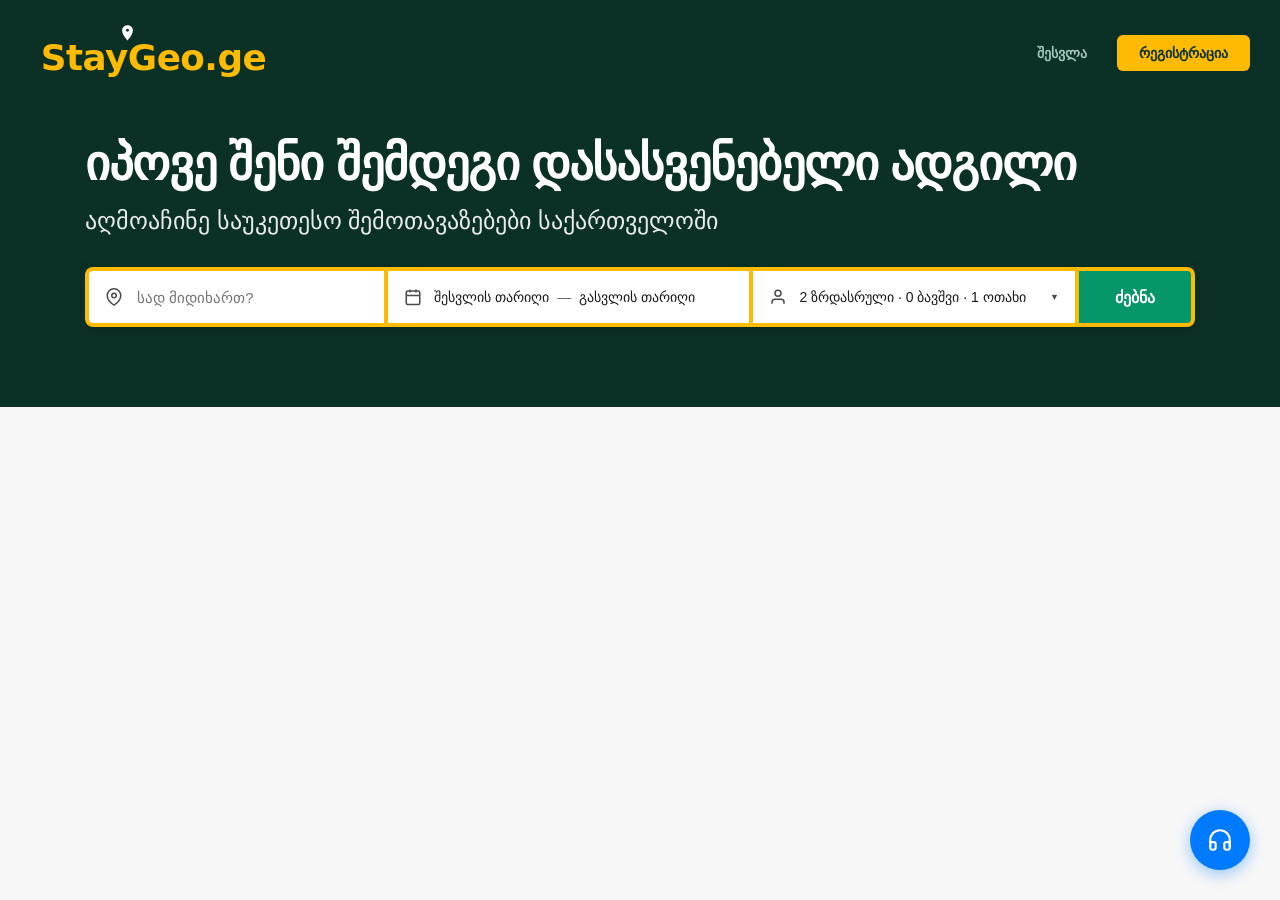
==== index.html @ 87f282e1 "fix: completely resolved routing and inex.html typo across all files" ====
<!DOCTYPE html>
<html lang="ka">
<head>
    <meta charset="UTF-8">
    <meta name="viewport" content="width=device-width, initial-scale=1.0">
    <title>StayGeo.ge - იპოვე შენი შემდეგი დასასვენებელი ადგილი</title>
    <link rel="stylesheet" href="css/style.css">
</head>
<body>

    <div class="sg-hero-section">
        
        <header class="sg-header-nav">
            <a href="index.html" class="logo-link">
                <svg xmlns="http://www.w3.org/2000/svg" viewBox="0 0 240 60" width="260" height="65">
                    <defs>
                        <mask id="pin-hole-mask">
                            <rect x="-30" y="-80" width="60" height="90" fill="white" />
                            <circle cx="0" cy="-50" r="7" fill="black" />
                        </mask>
                    </defs>

                    <text x="10" y="46" fill="#febb02" font-family="system-ui, -apple-system, BlinkMacSystemFont, 'Montserrat', sans-serif" font-weight="900" font-size="33" letter-spacing="-0.5">StayGeo.ge</text>

                    <g transform="translate(90, 19) scale(0.19)" fill="#ffffff" mask="url(#pin-hole-mask)">
                        <path d="M0 0 C-16 -19 -26 -34 -26 -50 A 26 24 0 1 1 26 -50 C 26 -34 16 -19 0 0 Z"/>
                    </g>
                </svg>
            </a>
            
            <div class="sg-nav-actions"> 
                <div class="language-switcher"></div>
                
                <div class="nav-links">
                    <div id="guestLinks" style="display: contents;">
                        <a href="login.html" style="text-decoration: none;">
                            <button class="login-btn">შესვლა</button>
                        </a>

                        <a href="register.html" style="text-decoration: none;">
                            <button class="register-btn">რეგისტრაცია</button>
                        </a>
                    </div>

                    <div id="userProfile" style="display: none; position: relative; cursor: pointer;">
                        <div onclick="toggleDropdown(event)">
                            <svg width="40" height="40" viewBox="0 0 24 24" style="border: 2px solid #00c853; border-radius: 50%; background-color: #ffffff; display: block;">
                                <path fill="#808080" d="M12 12c2.21 0 4-1.79 4-4s-1.79-4-4-4-4 1.79-4 4 1.79 4 4 4zm0 2c-2.67 0-8 1.34-8 4v2h16v-2c0-2.66-5.33-4-8-4z"/>
                            </svg>
                        </div>
                        
                        <div id="profileDropdown" style="display: none; position: absolute; right: 0; top: 50px; background: #1a1a1a; border: 1px solid #333; padding: 12px; min-width: 150px; border-radius: 8px; z-index: 1000;">
                            <span style="color: white; font-weight: bold; display: block; margin-bottom: 8px; font-family: sans-serif; font-size: 14px;">აქაუნთი</span>
                            <hr style="border: 0; height: 1px; background: #333; margin: 8px 0;">
                            <button onclick="logoutUser()" style="width: 100%; background: #ff3b30; color: white; border: none; padding: 8px; border-radius: 5px; cursor: pointer; font-weight: bold; font-size: 13px;">გამოსვლა</button>
                        </div>
                    </div>
                </div>
            </div>
        </header>

        <div class="sg-hero-container">
            <h1 class="sg-hero-title">იპოვე შენი შემდეგი დასასვენებელი ადგილი</h1>
            <p class="sg-hero-subtitle">აღმოაჩინე საუკეთესო შემოთავაზებები საქართველოში</p>
            
            <div class="sg-search-zone">
                <div class="sg-search-bar-box">
                    <form class="sg-search-inner-form" onsubmit="event.preventDefault();">
                        
                        <div class="sg-input-block sg-block-dest" id="sgDestBlock">
                            <span class="sg-block-icon">
                                <svg width="18" height="18" viewBox="0 0 24 24" fill="none" stroke="#4a4a4a" stroke-width="2"><path d="M21 10c0 7-9 13-9 13s-9-6-9-13a9 9 0 0 1 18 0z"></path><circle cx="12" cy="10" r="3"></circle></svg>
                            </span>
                            <input type="text" class="sg-main-input" id="sgDestInput" placeholder="სად მიდიხართ?" autocomplete="off">
                            <div class="sg-location-dropdown" id="sgLocDropdown"></div>
                        </div>

                        <div class="sg-input-block sg-block-date" id="sgDateBlock">
                            <span class="sg-block-icon">
                                <svg width="18" height="18" viewBox="0 0 24 24" fill="none" stroke="#4a4a4a" stroke-width="2"><rect x="3" y="4" width="18" height="18" rx="2" ry="2"></rect><line x1="16" y1="2" x2="16" y2="6"></line><line x1="8" y1="2" x2="8" y2="6"></line><line x1="3" y1="10" x2="21" y2="10"></line></svg>
                            </span>
                            <div class="sg-date-labels">
                                <span id="sgCheckInLabel">შესვლის თარიღი</span>
                                <span class="sg-date-sep">—</span>
                                <span id="sgCheckOutLabel">გასვლის თარიღი</span>
                            </div>

                            <div class="sg-exact-calendar-pop" id="sgCalPop">
                                <div class="sg-pop-months-flex" id="sgCalMonthsContainer"></div>
                            </div>
                        </div>

                        <div class="sg-input-block sg-block-guests" id="sgGuestsBlock">
                            <div class="sg-guests-left">
                                <span class="sg-block-icon">
                                    <svg width="18" height="18" viewBox="0 0 24 24" fill="none" stroke="#4a4a4a" stroke-width="2"><path d="M20 21v-2a4 4 0 0 0-4-4H8a4 4 0 0 0-4 4v2"></path><circle cx="12" cy="7" r="4"></circle></svg>
                                </span>
                                <span class="sg-guests-val" id="sgGuestsDisplay">2 ზრდასრული · 0 ბავშვი · 1 ოთახი</span>
                            </div>
                            <span class="sg-chevron-down">▼</span>

                            <div class="sg-guests-dropdown" id="sgGuestsDropdown">
                                <div class="sg-dropdown-row">
                                    <span class="sg-row-label">ზრდასრული</span>
                                    <div class="sg-counter-box">
                                        <button type="button" class="sg-counter-btn" id="btnAdultMinus">-</button>
                                        <span class="sg-counter-value" id="valAdults">2</span>
                                        <button type="button" class="sg-counter-btn" id="btnAdultPlus">+</button>
                                    </div>
                                </div>
                                <div class="sg-dropdown-row">
                                    <span class="sg-row-label">ბავშვი</span>
                                    <div class="sg-counter-box">
                                        <button type="button" class="sg-counter-btn" id="btnChildMinus">-</button>
                                        <span class="sg-counter-value" id="valChildren">0</span>
                                        <button type="button" class="sg-counter-btn" id="btnChildPlus">+</button>
                                    </div>
                                </div>
                                <div class="sg-dropdown-row">
                                    <span class="sg-row-label">ოთახი</span>
                                    <div class="sg-counter-box">
                                        <button type="button" class="sg-counter-btn" id="btnRoomMinus">-</button>
                                        <span class="sg-counter-value" id="valRooms">1</span>
                                        <button type="button" class="sg-counter-btn" id="btnRoomPlus">+</button>
                                    </div>
                                </div>
                            </div>
                        </div>

                        <button type="submit" class="sg-main-search-btn">ძებნა</button>
                    </form>
                </div>
            </div>

        </div>
    </div>

    <button class="help-center-btn" id="helpBtn" title="დახმარების ცენტრი">
        <svg viewBox="0 0 24 24" width="26" height="26" fill="none" stroke="currentColor" stroke-width="2" stroke-linecap="round" stroke-linejoin="round">
            <path d="M3 18v-6a9 9 0 0 1 18 0v6"></path>
            <path d="M21 19a2 2 0 0 1-2 2h-1a2 2 0 0 1-2-2v-3a2 2 0 0 1 2-2h3zM3 19a2 2 0 0 0 2 2h1a2 2 0 0 0 2-2v-3a2 2 0 0 0-2-2H3z"></path>
        </svg>
    </button>

    <div class="help-popup" id="helpPopup">
        <div class="popup-header">
            <div class="header-title">
                <span>🎧</span>
                <h3>დახმარების ცენტრი</h3>
            </div>
            <button class="close-popup" id="closeHelpBtn">&times;</button>
        </div>
        
        <div class="popup-body">
            <p>მოგესალმებით! შეგიძლიათ აღწეროთ პრობლემა და საჭიროების შემთხვევაში ატვირთოთ ფოტო/სკრინშოტი.</p>
            
            <form id="helpForm">
                <textarea id="helpQuestion" placeholder="ჩაწერეთ თქვენი კითხვა..." required></textarea>
                
                <div id="filePreviewContainer" class="file-preview-container">
                    <span id="fileNameDisplay"></span>
                    <button type="button" id="removeFileBtn">&times;</button>
                </div>

                <div class="form-controls">
                    <label for="fileUpload" class="file-upload-label" title="ფაილის მიბმა">
                        <svg viewBox="0 0 24 24" width="22" height="22" fill="none" stroke="currentColor" stroke-width="2" stroke-linecap="round" stroke-linejoin="round">
                            <path d="M21.44 11.05l-9.19 9.19a6 6 0 0 1-8.49-8.49l9.19-9.19a4 4 0 0 1 5.66 5.66l-9.2 9.19a2 2 0 0 1-2.83-2.83l8.49-8.48"></path>
                        </svg>
                        <span>მიაბით ფაილი</span>
                    </label>
                    <input type="file" id="fileUpload" accept="image/*,application/pdf" style="display: none;">
                    
                    <button type="submit" class="send-btn">გაგზავნა</button>
                </div>
            </form>
        </div>
    </div>

<script>
document.addEventListener("DOMContentLoaded", () => {
    console.log("🎧 დახმარების ცენტრის სკრიპტი წარმატებით ჩაიტვირთა!");

    const helpBtn = document.getElementById('helpBtn');
    const helpPopup = document.getElementById('helpPopup');
    const closeHelpBtn = document.getElementById('closeHelpBtn');
    const helpForm = document.getElementById('helpForm');
    const helpQuestion = document.getElementById('helpQuestion');
    const fileUpload = document.getElementById('fileUpload');
    const filePreviewContainer = document.getElementById('filePreviewContainer');
    const fileNameDisplay = document.getElementById('fileNameDisplay');
    const removeFileBtn = document.getElementById('removeFileBtn');

    if (!helpBtn || !helpPopup) {
        console.error("❌ შეცდომა: HTML ელემენტები 'helpBtn' ან 'helpPopup' ვერ მოიძებნა!");
        return;
    }

    // ფანჯრის გახსნა / ჩაკეტვა
    helpBtn.addEventListener('click', (e) => {
        e.stopPropagation();
        console.log("🔘 ლურჯ ღილაკს დაეჭირა!");
        helpPopup.classList.toggle('active');
        console.log("ფანჯარა აქტიურია:", helpPopup.classList.contains('active'));
    });

    closeHelpBtn.addEventListener('click', () => {
        helpPopup.classList.remove('active');
    });

    document.addEventListener('click', (e) => {
        if (!helpPopup.contains(e.target) && e.target !== helpBtn) {
            helpPopup.classList.remove('active');
        }
    });

    // ფაილის მიბმა
    fileUpload.addEventListener('change', () => {
        if (fileUpload.files.length > 0) {
            fileNameDisplay.textContent = `📎 ${fileUpload.files[0].name}`;
            filePreviewContainer.style.display = 'flex';
        }
    });

    // ფაილის წაშლა
    removeFileBtn.addEventListener('click', () => {
        fileUpload.value = '';
        filePreviewContainer.style.display = 'none';
        fileNameDisplay.textContent = '';
    });

    // ფორმის გაგზავნა
    helpForm.addEventListener('submit', (e) => {
        e.preventDefault();
        alert("✅ თქვენი შეტყობინება წარმატებით გაიგზავნა!");
        helpQuestion.value = '';
        fileUpload.value = '';
        filePreviewContainer.style.display = 'none';
        helpPopup.classList.remove('active');
    });
});

window.addEventListener('DOMContentLoaded', () => {
    const isLoggedIn = localStorage.getItem('isLoggedIn') === 'true';
    const guestLinks = document.getElementById('guestLinks');
    const userProfile = document.getElementById('userProfile');

    if (isLoggedIn) {
        if (guestLinks) guestLinks.style.display = 'none';
        if (userProfile) userProfile.style.setProperty('display', 'inline-block', 'important');
    } else {
        if (guestLinks) guestLinks.style.display = 'contents';
        if (userProfile) userProfile.style.display = 'none';
    }

    window.addEventListener('click', () => {
        const dropdown = document.getElementById('profileDropdown');
        if (dropdown) dropdown.style.display = 'none';
    });
});

function toggleDropdown(event) {
    event.stopPropagation();
    const dropdown = document.getElementById('profileDropdown');
    if (dropdown) {
        dropdown.style.display = dropdown.style.display === 'none' ? 'block' : 'none';
    }
}

function logoutUser() {
    localStorage.removeItem('isLoggedIn');
    window.location.reload();
}
</script>
    
    <script src="script.js"></script>

</body>
</html>
---- css/style.css ----
@charset "UTF-8";
body {
  margin: 0;
  padding: 0;
  background-color: #f7f7f7;
  font-family: -apple-system, BlinkMacSystemFont, "Segoe UI", Roboto, sans-serif;
}

.sg-hero-section {
  background-color: #0b3127;
  padding: 20px 20px 80px 20px;
  color: #ffffff;
  box-sizing: border-box;
}
.sg-hero-section .sg-header-nav {
  display: flex;
  justify-content: space-between;
  align-items: center;
  margin: 0 auto 50px auto;
  width: 100%;
  max-width: 1320px;
  box-sizing: border-box;
  padding: 0 10px;
}
.sg-hero-section .sg-header-nav .sg-nav-logo {
  font-size: 30px;
  font-weight: 700;
  color: #ffffff;
  cursor: pointer;
  -webkit-user-select: none;
     -moz-user-select: none;
          user-select: none;
  letter-spacing: -0.5px;
}
.sg-hero-section .sg-header-nav .sg-nav-actions {
  display: flex;
  gap: 12px;
}
.sg-hero-section .sg-header-nav .sg-nav-btn {
  background-color: #ffffff;
  color: #059669;
  border: none;
  padding: 9px 20px;
  font-size: 14px;
  font-weight: 600;
  border-radius: 4px;
  cursor: pointer;
  transition: all 0.15s ease;
}
.sg-hero-section .sg-header-nav .sg-nav-btn:hover {
  background-color: #f4faf7;
  color: rgb(4.1774193548, 125.3225806452, 87.7258064516);
}
.sg-hero-section .sg-hero-container {
  max-width: 1110px;
  margin: 0 auto;
}
.sg-hero-section .sg-hero-title {
  font-size: 48px;
  font-weight: bold;
  margin: 0 0 16px 0;
  letter-spacing: -1px;
}
.sg-hero-section .sg-hero-subtitle {
  font-size: 24px;
  margin: 0 0 32px 0;
  opacity: 0.9;
}

.sg-search-zone {
  position: relative;
  box-sizing: border-box;
}
.sg-search-zone .sg-search-bar-box {
  background-color: #febb02;
  padding: 4px;
  border-radius: 8px;
  box-shadow: 0 4px 16px rgba(0, 0, 0, 0.2);
}
.sg-search-zone .sg-search-inner-form {
  display: flex;
  align-items: center;
  gap: 4px;
}
@media (max-width: 992px) {
  .sg-search-zone .sg-search-inner-form {
    flex-direction: column;
    align-items: stretch;
  }
}
.sg-search-zone .sg-input-block {
  background-color: #ffffff;
  height: 52px;
  display: flex;
  align-items: center;
  padding: 0 16px;
  position: relative;
  cursor: pointer;
  box-sizing: border-box;
}
.sg-search-zone .sg-input-block.sg-block-dest {
  flex: 2;
  border-top-left-radius: 4px;
  border-bottom-left-radius: 4px;
}
.sg-search-zone .sg-input-block.sg-block-date {
  flex: 2.5;
}
.sg-search-zone .sg-input-block.sg-block-guests {
  flex: 2.2;
  display: flex;
  justify-content: space-between;
}
@media (max-width: 992px) {
  .sg-search-zone .sg-input-block {
    border-radius: 4px !important;
    width: 100%;
  }
}
.sg-search-zone .sg-main-input {
  border: none;
  outline: none;
  width: 100%;
  font-size: 15px;
  font-weight: 500;
  color: #1a1a1a;
  background: transparent;
}
.sg-search-zone .sg-block-icon {
  margin-right: 12px;
  display: inline-flex;
  align-items: center;
}
.sg-search-zone .sg-date-labels {
  display: flex;
  gap: 8px;
  font-size: 14px;
  font-weight: 500;
  color: #1a1a1a;
}
.sg-search-zone .sg-date-labels .sg-date-sep {
  color: #6b6b6b;
}
.sg-search-zone .sg-guests-left {
  display: flex;
  align-items: center;
}
.sg-search-zone .sg-guests-val {
  font-size: 14px;
  font-weight: 500;
  color: #1a1a1a;
  white-space: nowrap;
  overflow: hidden;
  text-overflow: ellipsis;
}
.sg-search-zone .sg-chevron-down {
  font-size: 9px;
  color: #4a4a4a;
}
.sg-search-zone .sg-main-search-btn {
  background-color: #059669;
  color: #ffffff;
  border: none;
  height: 52px;
  padding: 0 36px;
  font-size: 16px;
  font-weight: bold;
  border-top-right-radius: 4px;
  border-bottom-right-radius: 4px;
  cursor: pointer;
  transition: background 0.15s ease;
}
.sg-search-zone .sg-main-search-btn:hover {
  background-color: rgb(4.1774193548, 125.3225806452, 87.7258064516);
}
@media (max-width: 992px) {
  .sg-search-zone .sg-main-search-btn {
    border-radius: 4px !important;
    width: 100%;
  }
}
.sg-search-zone .sg-location-dropdown {
  display: none;
  position: absolute;
  top: calc(100% + 8px);
  left: 0;
  width: 100%;
  min-width: 280px;
  background: #ffffff;
  border-radius: 8px;
  box-shadow: 0 8px 32px rgba(0, 0, 0, 0.15);
  z-index: 10000;
  max-height: 300px;
  overflow-y: auto;
  box-sizing: border-box;
}
.sg-search-zone .sg-location-dropdown.open {
  display: block;
}
.sg-search-zone .sg-location-dropdown .sg-location-item {
  display: flex;
  align-items: center;
  padding: 12px 16px;
  cursor: pointer;
  border-bottom: 1px solid #f0f0f0;
}
.sg-search-zone .sg-location-dropdown .sg-location-item:last-child {
  border-bottom: none;
}
.sg-search-zone .sg-location-dropdown .sg-location-item:hover {
  background-color: #f7f7f7;
}
.sg-search-zone .sg-location-dropdown .sg-location-item .sg-loc-icon {
  margin-right: 14px;
  color: #4a4a4a;
  display: flex;
}
.sg-search-zone .sg-location-dropdown .sg-location-item .sg-loc-info {
  display: flex;
  flex-direction: column;
  gap: 2px;
}
.sg-search-zone .sg-location-dropdown .sg-location-item .sg-loc-name {
  font-size: 15px;
  font-weight: 700;
  color: #1a1a1a;
}
.sg-search-zone .sg-location-dropdown .sg-location-item .sg-loc-region {
  font-size: 13px;
  color: #6b6b6b;
}
.sg-search-zone .sg-location-dropdown .sg-no-results {
  padding: 16px;
  font-size: 14px;
  color: #6b6b6b;
  text-align: center;
}
.sg-search-zone .sg-exact-calendar-pop {
  display: none;
  position: absolute;
  top: calc(100% + 8px);
  left: 50%;
  transform: translateX(-50%);
  background: #ffffff;
  border-radius: 8px;
  box-shadow: 0 8px 32px rgba(0, 0, 0, 0.15);
  padding: 24px;
  width: 580px;
  z-index: 10000;
  box-sizing: border-box;
  color: #1a1a1a;
  cursor: default;
}
.sg-search-zone .sg-exact-calendar-pop.open {
  display: block;
}
@media (max-width: 768px) {
  .sg-search-zone .sg-exact-calendar-pop {
    width: 90vw;
    left: 0;
    transform: none;
  }
}
.sg-search-zone .sg-exact-calendar-pop .sg-pop-months-flex {
  display: flex;
  gap: 24px;
}
.sg-search-zone .sg-exact-calendar-pop .sg-pop-month-section {
  flex: 1;
}
.sg-search-zone .sg-exact-calendar-pop .sg-month-name {
  font-size: 15px;
  font-weight: bold;
  text-align: center;
  margin-bottom: 12px;
  color: #1a1a1a;
}
.sg-search-zone .sg-exact-calendar-pop .sg-day-names-row, .sg-search-zone .sg-exact-calendar-pop .sg-days-grid-wrapper {
  display: grid;
  grid-template-columns: repeat(7, 1fr);
  text-align: center;
}
.sg-search-zone .sg-exact-calendar-pop .sg-day-names-row {
  font-size: 12px;
  color: #4a4a4a;
  font-weight: 600;
  margin-bottom: 8px;
}
.sg-search-zone .sg-exact-calendar-pop .sg-cal-day-cell {
  height: 36px;
  display: flex;
  align-items: center;
  justify-content: center;
  font-size: 13px;
  cursor: pointer;
  border-radius: 4px;
  font-weight: 500;
}
.sg-search-zone .sg-exact-calendar-pop .sg-cal-day-cell:hover:not(.blank) {
  background-color: #f1f1f1;
}
.sg-search-zone .sg-exact-calendar-pop .sg-cal-day-cell.blank {
  cursor: default;
}
.sg-search-zone .sg-exact-calendar-pop .sg-cal-day-cell.range-start, .sg-search-zone .sg-exact-calendar-pop .sg-cal-day-cell.range-end {
  background-color: #059669 !important;
  color: #ffffff !important;
  font-weight: bold;
  border-radius: 4px;
}
.sg-search-zone .sg-exact-calendar-pop .sg-cal-day-cell.range-between {
  background-color: #e6f4ea;
  border-radius: 0;
}
.sg-search-zone .sg-guests-dropdown {
  display: none;
  position: absolute;
  top: calc(100% + 8px);
  right: 0;
  background: #ffffff;
  border-radius: 8px;
  box-shadow: 0 8px 32px rgba(0, 0, 0, 0.15);
  padding: 20px;
  width: 290px;
  z-index: 10000;
  box-sizing: border-box;
  color: #1a1a1a;
  cursor: default;
}
.sg-search-zone .sg-guests-dropdown.open {
  display: block;
}
.sg-search-zone .sg-guests-dropdown .sg-dropdown-row {
  display: flex;
  justify-content: space-between;
  align-items: center;
  margin-bottom: 16px;
}
.sg-search-zone .sg-guests-dropdown .sg-dropdown-row:last-child {
  margin-bottom: 0;
}
.sg-search-zone .sg-guests-dropdown .sg-row-label {
  font-size: 14px;
  font-weight: 600;
}
.sg-search-zone .sg-guests-dropdown .sg-counter-box {
  display: flex;
  align-items: center;
  justify-content: space-between;
  border: 1px solid #ced4da;
  border-radius: 4px;
  width: 100px;
  height: 36px;
  padding: 0 4px;
}
.sg-search-zone .sg-guests-dropdown .sg-counter-btn {
  background: transparent;
  border: none;
  width: 28px;
  height: 28px;
  font-size: 16px;
  color: #059669;
  cursor: pointer;
  font-weight: bold;
}
.sg-search-zone .sg-guests-dropdown .sg-counter-btn:disabled {
  color: #ced4da;
  cursor: not-allowed;
}
.sg-search-zone .sg-guests-dropdown .sg-counter-value {
  font-size: 14px;
  font-weight: 600;
}

.logo-link {
  display: inline-flex;
  align-items: center;
  text-decoration: none;
  transition: opacity 0.2s ease;
}

/* კურსორის მიტანისას ოდნავ რბილი ეფექტი */
.logo-link:hover {
  opacity: 0.9;
}

.nav-links {
  display: flex;
  align-items: center;
}
.nav-links a {
  text-decoration: none;
}
.nav-links .login-btn, .nav-links .register-btn {
  font-family: inherit;
  font-size: 14px;
  font-weight: 600;
  padding: 10px 22px;
  border-radius: 6px;
  cursor: pointer;
  border: none;
  outline: none;
  transition: all 0.2s ease-in-out;
}
.nav-links .login-btn {
  background-color: transparent;
  color: #a0c4bc;
}
.nav-links .login-btn:hover {
  color: #febb02;
}
.nav-links .register-btn {
  background-color: #febb02;
  color: #0b3127;
  margin-left: 8px;
}
.nav-links .register-btn:hover {
  background-color: #e0a502;
  transform: translateY(-1px);
}
.nav-links .register-btn:active {
  transform: translateY(0);
}

.help-center-btn {
  position: fixed;
  bottom: 30px;
  right: 30px;
  width: 60px;
  height: 60px;
  background-color: #007bff;
  color: #ffffff;
  border-radius: 50%;
  display: flex;
  align-items: center;
  justify-content: center;
  box-shadow: 0 4px 16px rgba(0, 123, 255, 0.4);
  border: none;
  cursor: pointer;
  z-index: 9999;
  outline: none;
  transition: all 0.3s ease-in-out;
}
.help-center-btn:hover {
  background-color: #0056b3;
  transform: scale(1.1) rotate(-10deg);
  box-shadow: 0 6px 20px rgba(0, 123, 255, 0.6);
}

.help-popup {
  position: fixed;
  bottom: 105px;
  right: 30px;
  width: 360px;
  height: 420px;
  background-color: #1e293b;
  border: 1px solid rgba(254, 187, 2, 0.2);
  border-radius: 14px;
  box-shadow: 0 12px 40px rgba(0, 0, 0, 0.45);
  display: flex;
  flex-direction: column;
  z-index: 9998;
  overflow: hidden;
  opacity: 0;
  pointer-events: none;
  transform: translateY(20px) scale(0.95);
  transition: all 0.3s cubic-bezier(0.175, 0.885, 0.32, 1.275);
}
.help-popup.active {
  opacity: 1;
  pointer-events: auto;
  transform: translateY(0) scale(1);
}
.help-popup .popup-header {
  background-color: #0f172a;
  padding: 15px 20px;
  display: flex;
  justify-content: space-between;
  align-items: center;
  border-bottom: 1px solid rgba(254, 187, 2, 0.1);
}
.help-popup .popup-header .header-title {
  display: flex;
  align-items: center;
  gap: 10px;
  color: #ffffff;
  font-size: 15px;
}
.help-popup .popup-header .header-title h3 {
  margin: 0;
  font-weight: 600;
}
.help-popup .popup-header .close-popup {
  background: transparent;
  border: none;
  color: #94a3b8;
  font-size: 26px;
  cursor: pointer;
}
.help-popup .popup-header .close-popup:hover {
  color: #febb02;
}
.help-popup .popup-body {
  padding: 20px;
  display: flex;
  flex-direction: column;
  height: calc(100% - 57px);
  box-sizing: border-box;
}
.help-popup .popup-body p {
  margin: 0 0 15px 0;
  color: #94a3b8;
  font-size: 13.5px;
  line-height: 1.4;
}
.help-popup .popup-body form {
  display: flex;
  flex-direction: column;
  flex-grow: 1;
  gap: 12px;
}
.help-popup .popup-body form textarea {
  width: 100%;
  height: 110px;
  background-color: #0f172a;
  border: 1px solid rgba(148, 163, 184, 0.2);
  border-radius: 8px;
  padding: 12px;
  color: #ffffff;
  font-family: inherit;
  font-size: 14px;
  resize: none;
  box-sizing: border-box;
  outline: none;
  transition: border-color 0.2s;
}
.help-popup .popup-body form textarea:focus {
  border-color: #febb02;
}
.help-popup .popup-body form .file-preview-container {
  display: none;
  align-items: center;
  justify-content: space-between;
  background-color: #0f172a;
  padding: 8px 12px;
  border-radius: 6px;
  border: 1px dashed rgba(254, 187, 2, 0.3);
}
.help-popup .popup-body form .file-preview-container span {
  color: #febb02;
  font-size: 12px;
  white-space: nowrap;
  overflow: hidden;
  text-overflow: ellipsis;
  max-width: 260px;
}
.help-popup .popup-body form .file-preview-container button {
  background: transparent;
  border: none;
  color: #ff6b6b;
  font-size: 18px;
  cursor: pointer;
  line-height: 1;
}
.help-popup .popup-body form .form-controls {
  display: flex;
  justify-content: space-between;
  align-items: center;
  margin-top: auto;
}
.help-popup .popup-body form .form-controls .file-upload-label {
  display: flex;
  align-items: center;
  gap: 6px;
  color: #94a3b8;
  font-size: 13px;
  cursor: pointer;
  padding: 8px 12px;
  border-radius: 6px;
  transition: all 0.2s;
}
.help-popup .popup-body form .form-controls .file-upload-label:hover {
  color: #febb02;
  background-color: rgba(254, 187, 2, 0.05);
}
.help-popup .popup-body form .form-controls .send-btn {
  background-color: #febb02;
  color: #0f172a;
  border: none;
  padding: 10px 24px;
  border-radius: 6px;
  font-weight: 600;
  font-size: 14px;
  cursor: pointer;
  transition: background-color 0.2s;
}
.help-popup .popup-body form .form-controls .send-btn:hover {
  background-color: #e0a502;
}/*# sourceMappingURL=style.css.map */
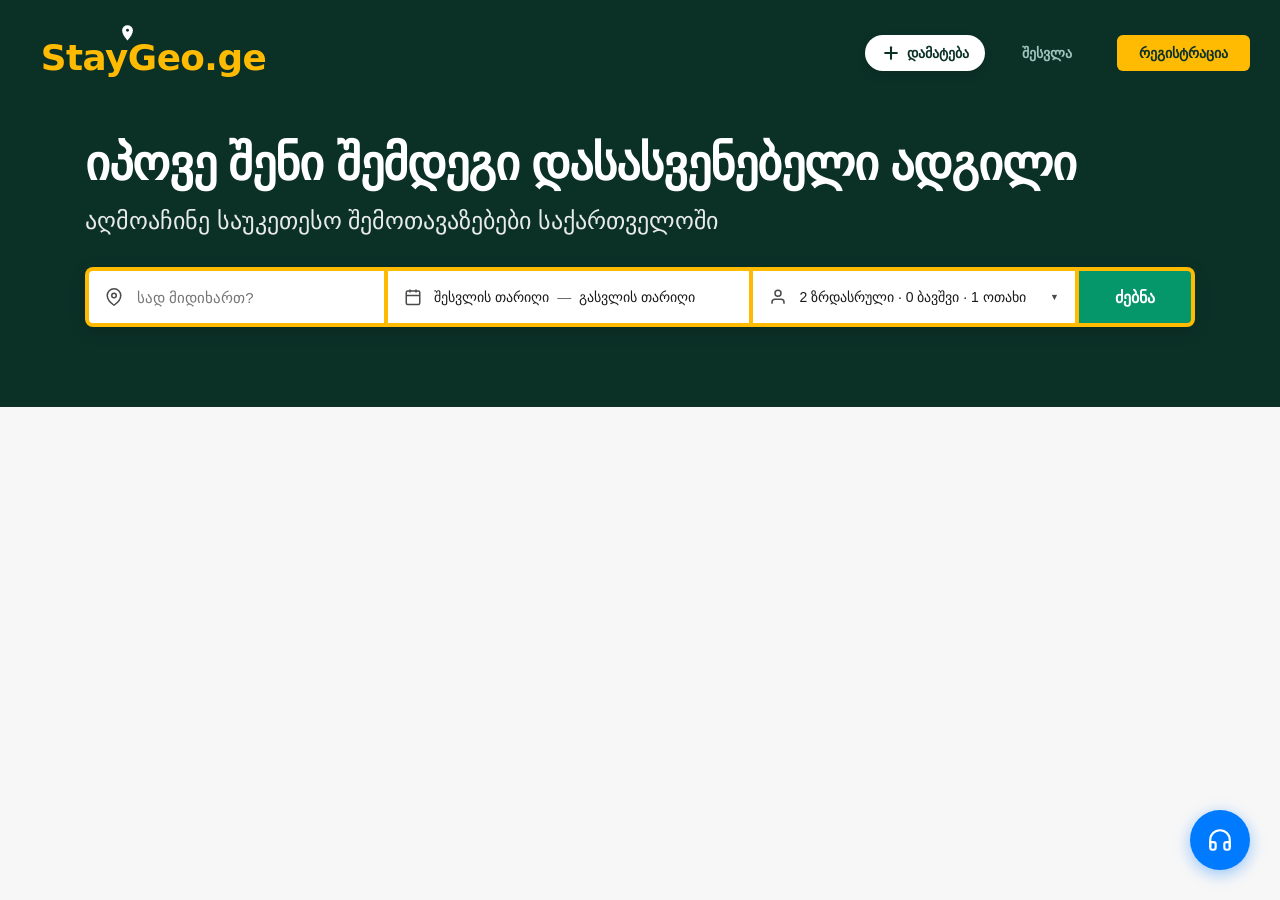
==== commit 447b59c9: "added add-listing page and fixed nav" ====
--- a/index.html
+++ b/index.html
@@ -31,7 +31,16 @@
             <div class="sg-nav-actions"> 
                 <div class="language-switcher"></div>
                 
-                <div class="nav-links">
+                <div class="nav-links" style="display: flex; align-items: center; gap: 15px;">
+                    
+                    <button id="addListingBtn" class="add-listing-btn">
+                        <svg viewBox="0 0 24 24" width="20" height="20" fill="none" stroke="currentColor" stroke-width="2.5" stroke-linecap="round" stroke-linejoin="round">
+                            <line x1="12" y1="5" x2="12" y2="19"></line>
+                            <line x1="5" y1="12" x2="19" y2="12"></line>
+                        </svg>
+                        <span class="btn-text">დამატება</span>
+                    </button>
+
                     <div id="guestLinks" style="display: contents;">
                         <a href="login.html" style="text-decoration: none;">
                             <button class="login-btn">შესვლა</button>
@@ -196,12 +205,9 @@
         return;
     }
 
-    // ფანჯრის გახსნა / ჩაკეტვა
     helpBtn.addEventListener('click', (e) => {
         e.stopPropagation();
-        console.log("🔘 ლურჯ ღილაკს დაეჭირა!");
         helpPopup.classList.toggle('active');
-        console.log("ფანჯარა აქტიურია:", helpPopup.classList.contains('active'));
     });
 
     closeHelpBtn.addEventListener('click', () => {
@@ -214,7 +220,6 @@
         }
     });
 
-    // ფაილის მიბმა
     fileUpload.addEventListener('change', () => {
         if (fileUpload.files.length > 0) {
             fileNameDisplay.textContent = `📎 ${fileUpload.files[0].name}`;
@@ -222,14 +227,12 @@
         }
     });
 
-    // ფაილის წაშლა
     removeFileBtn.addEventListener('click', () => {
         fileUpload.value = '';
         filePreviewContainer.style.display = 'none';
         fileNameDisplay.textContent = '';
     });
 
-    // ფორმის გაგზავნა
     helpForm.addEventListener('submit', (e) => {
         e.preventDefault();
         alert("✅ თქვენი შეტყობინება წარმატებით გაიგზავნა!");
@@ -244,13 +247,26 @@
     const isLoggedIn = localStorage.getItem('isLoggedIn') === 'true';
     const guestLinks = document.getElementById('guestLinks');
     const userProfile = document.getElementById('userProfile');
-
+    const addListingBtn = document.getElementById('addListingBtn'); // ➕ პლიუს ღილაკი
+
+    // UI-ის მართვა
     if (isLoggedIn) {
         if (guestLinks) guestLinks.style.display = 'none';
         if (userProfile) userProfile.style.setProperty('display', 'inline-block', 'important');
     } else {
         if (guestLinks) guestLinks.style.display = 'contents';
         if (userProfile) userProfile.style.display = 'none';
+    }
+
+    // პლიუს ღილაკის ლოგიკა
+    if (addListingBtn) {
+        addListingBtn.addEventListener('click', () => {
+            if (isLoggedIn) {
+                window.location.href = 'add-listing.html';
+            } else {
+                alert('გთხოვთ გაიაროთ რეგისტრაცია (ან შეხვიდეთ სისტემაში) განცხადების დასამატებლად.');
+            }
+        });
     }
 
     window.addEventListener('click', () => {
--- a/css/style.css
+++ b/css/style.css
@@ -596,4 +596,43 @@
 }
 .help-popup .popup-body form .form-controls .send-btn:hover {
   background-color: #e0a502;
-}/*# sourceMappingURL=style.css.map */+}
+
+/* პლიუს ღილაკის სტილი */
+.add-listing-btn {
+  display: flex;
+  align-items: center;
+  gap: 6px;
+  background-color: #ffffff;
+  color: #0b3127;
+  border: none;
+  padding: 8px 16px;
+  border-radius: 20px;
+  font-weight: 700;
+  font-size: 14px;
+  cursor: pointer;
+  transition: all 0.2s ease;
+  box-shadow: 0 4px 10px rgba(0, 0, 0, 0.15);
+}
+.add-listing-btn:hover {
+  background-color: #febb02;
+  color: #0b3127;
+  transform: translateY(-2px);
+}
+.add-listing-btn:active {
+  transform: translateY(0);
+}
+.add-listing-btn .btn-text {
+  display: inline-block;
+}
+@media (max-width: 768px) {
+  .add-listing-btn {
+    padding: 8px;
+    border-radius: 50%;
+  }
+  .add-listing-btn .btn-text {
+    display: none;
+  }
+}
+
+/* <-- ეს ბოლო ფრჩხილი აუცილებელია, რომ SCSS არ გატყდეს! *//*# sourceMappingURL=style.css.map */
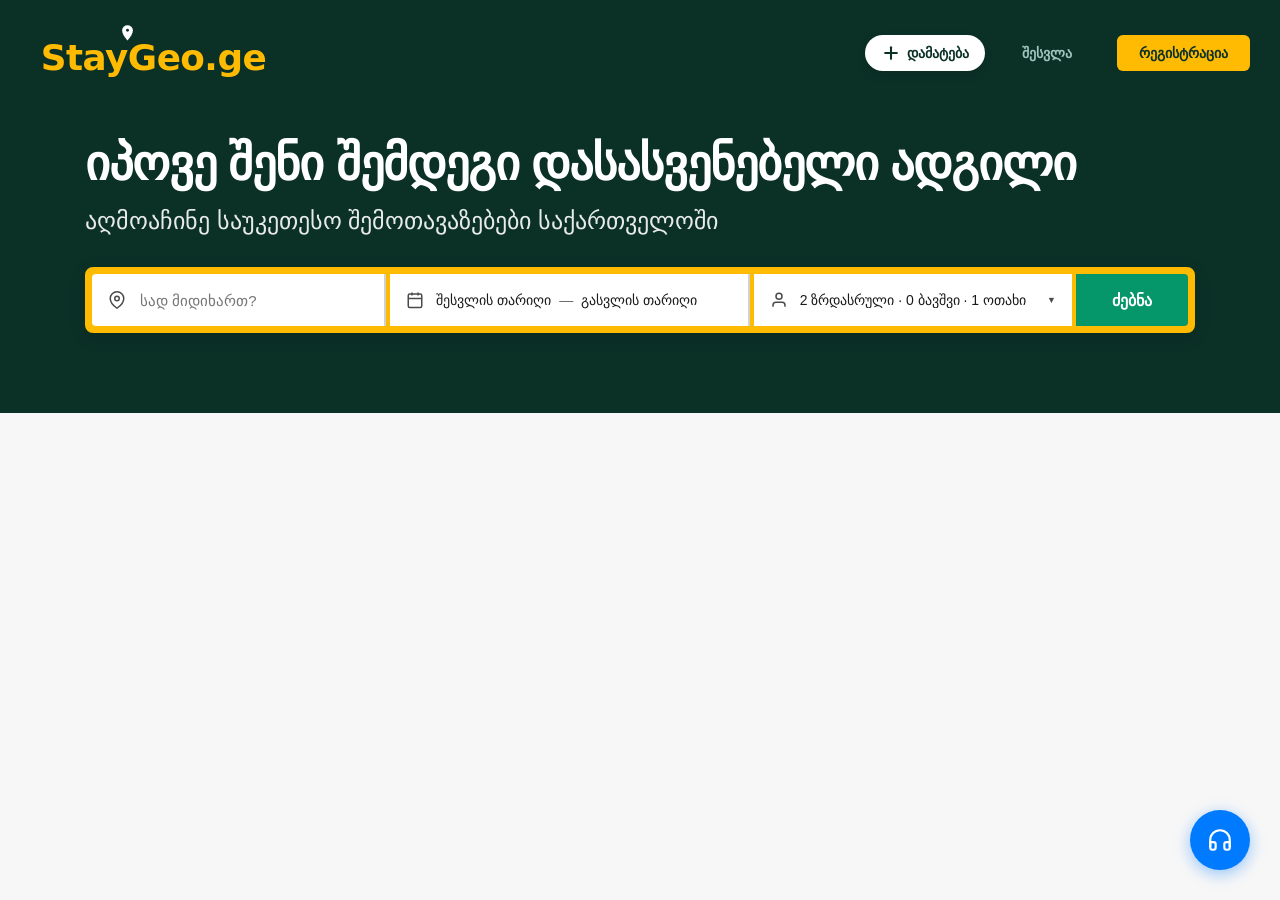
==== commit 31fa156e: "style: removed static headers and no-results text from listings section" ====
--- a/index.html
+++ b/index.html
@@ -144,6 +144,9 @@
         </div>
     </div>
 
+        <div id="listingsGrid" class="listings-grid"></div>
+    </section>
+
     <button class="help-center-btn" id="helpBtn" title="დახმარების ცენტრი">
         <svg viewBox="0 0 24 24" width="26" height="26" fill="none" stroke="currentColor" stroke-width="2" stroke-linecap="round" stroke-linejoin="round">
             <path d="M3 18v-6a9 9 0 0 1 18 0v6"></path>
@@ -247,7 +250,7 @@
     const isLoggedIn = localStorage.getItem('isLoggedIn') === 'true';
     const guestLinks = document.getElementById('guestLinks');
     const userProfile = document.getElementById('userProfile');
-    const addListingBtn = document.getElementById('addListingBtn'); // ➕ პლიუს ღილაკი
+    const addListingBtn = document.getElementById('addListingBtn');
 
     // UI-ის მართვა
     if (isLoggedIn) {
--- a/css/style.css
+++ b/css/style.css
@@ -635,4 +635,73 @@
   }
 }
 
-/* <-- ეს ბოლო ფრჩხილი აუცილებელია, რომ SCSS არ გატყდეს! *//*# sourceMappingURL=style.css.map */+/* <-- ეს ბოლო ფრჩხილი აუცილებელია, რომ SCSS არ გატყდეს! */
+/* =========================================
+   მთავარი გვერდის რესპონსიულობა და დიზაინის კორექცია (განახლებული)
+   ========================================= */
+/* 1. საძიებო ზოლის სქელი ჩარჩოები (დესკტოპზე და მობილურზე) */
+.sg-search-bar-box {
+  border: 3px solid #febb02 !important;
+  border-radius: 12px;
+  box-shadow: 0 8px 25px rgba(0, 0, 0, 0.15);
+}
+
+.sg-input-block {
+  border-right: 2px solid #d1d1d1 !important;
+}
+
+.sg-input-block:last-of-type {
+  border-right: none !important;
+}
+
+/* 2. მობილურის ეკრანის (768px-მდე) ადაპტაცია - სპეციალური ფიქსით ღილაკისთვის */
+@media (max-width: 768px) {
+  .sg-header-nav {
+    padding: 10px !important; /* კიდევ უფრო შევამცირეთ padding-ი */
+  }
+  .logo-link svg {
+    width: 150px !important; /* ლოგო კიდევ დავაპატარავეთ */
+    height: 38px !important;
+  }
+  .nav-links {
+    gap: 5px !important; /* მინიმალური დაშორება ღილაკებს შორის */
+  }
+  .login-btn, .register-btn {
+    padding: 5px 8px !important; /* მაქსიმალურად შევამცირეთ padding-ი */
+    font-size: 11px !important; /* ტექსტი დავაპატარავეთ 11px-მდე, რომ ჩაეტიოს */
+    border-radius: 5px !important;
+    white-space: nowrap !important; /* ვუკრძალავთ ტექსტს გადატანას */
+    overflow: visible !important; /* ვრთავთ clipping-ს */
+  }
+  /* მთავარი ტექსტის (Hero) დაპატარავება მობილურზე */
+  .sg-hero-title {
+    font-size: 22px !important; /* ცოტა კიდევ დავაპატარავეთ */
+    margin-top: 15px !important;
+    line-height: 1.3 !important;
+    padding: 0 10px;
+  }
+  .sg-hero-subtitle {
+    font-size: 13px !important;
+    padding: 0 10px;
+    margin-bottom: 20px !important;
+  }
+  /* საძიებო ზოლის განლაგება მობილურზე (ერთმანეთის ქვეშ) */
+  .sg-search-inner-form {
+    flex-direction: column !important;
+  }
+  .sg-input-block {
+    width: 100% !important;
+    border-right: none !important;
+    border-bottom: 2px solid #d1d1d1 !important;
+    padding: 15px !important;
+  }
+  .sg-input-block:last-of-type {
+    border-bottom: none !important;
+  }
+  .sg-main-search-btn {
+    width: 100% !important;
+    border-radius: 0 0 8px 8px !important;
+    padding: 16px !important;
+    font-size: 16px !important;
+  }
+}/*# sourceMappingURL=style.css.map */
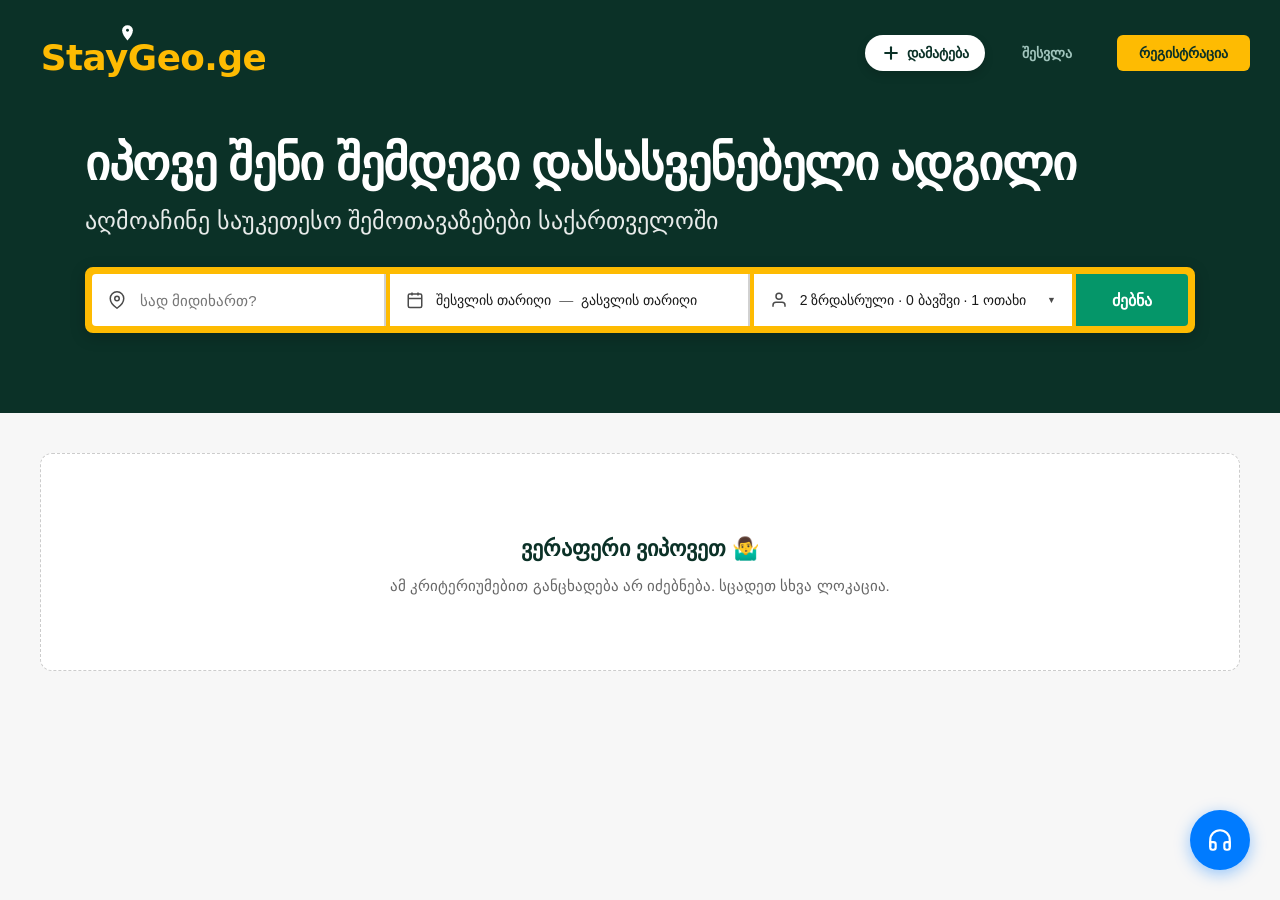
==== commit fc4246ed: "feat: built the details page with dynamic info and image gallery" ====
--- a/index.html
+++ b/index.html
@@ -61,7 +61,10 @@
                         <div id="profileDropdown" style="display: none; position: absolute; right: 0; top: 50px; background: #1a1a1a; border: 1px solid #333; padding: 12px; min-width: 150px; border-radius: 8px; z-index: 1000;">
                             <span style="color: white; font-weight: bold; display: block; margin-bottom: 8px; font-family: sans-serif; font-size: 14px;">აქაუნთი</span>
                             <hr style="border: 0; height: 1px; background: #333; margin: 8px 0;">
-                            <button onclick="logoutUser()" style="width: 100%; background: #ff3b30; color: white; border: none; padding: 8px; border-radius: 5px; cursor: pointer; font-weight: bold; font-size: 13px;">გამოსვლა</button>
+                            
+                            <button onclick="window.location.href='my-listings.html'" style="width: 100%; background: #0b3127; color: #febb02; border: 1px solid #febb02; padding: 8px; border-radius: 5px; cursor: pointer; font-weight: bold; font-size: 13px; margin-bottom: 8px; transition: background 0.2s;" onmouseover="this.style.background='#1a5142'" onmouseout="this.style.background='#0b3127'">ჩემი განცხადებები</button>
+                            
+                            <button onclick="logoutUser()" style="width: 100%; background: #ff3b30; color: white; border: none; padding: 8px; border-radius: 5px; cursor: pointer; font-weight: bold; font-size: 13px; transition: background 0.2s;" onmouseover="this.style.background='#cc2f26'" onmouseout="this.style.background='#ff3b30'">გამოსვლა</button>
                         </div>
                     </div>
                 </div>
@@ -144,6 +147,7 @@
         </div>
     </div>
 
+    <section class="sg-listings-section">
         <div id="listingsGrid" class="listings-grid"></div>
     </section>
 
--- a/css/style.css
+++ b/css/style.css
@@ -704,4 +704,327 @@
     padding: 16px !important;
     font-size: 16px !important;
   }
+}
+/* =========================================
+   ჩემი განცხადებების მართვის ღილაკები
+   ========================================= */
+.my-listing-actions {
+  display: flex;
+  gap: 10px;
+  margin-top: 15px;
+  padding-top: 15px;
+  border-top: 1px solid #eaeaea;
+}
+.my-listing-actions button {
+  flex: 1;
+  padding: 10px;
+  border: none;
+  border-radius: 6px;
+  font-size: 13px;
+  font-weight: 700;
+  cursor: pointer;
+  transition: all 0.2s;
+}
+.my-listing-actions button.edit-btn {
+  background-color: #febb02;
+  color: #0b3127;
+}
+.my-listing-actions button.edit-btn:hover {
+  background-color: #e0a502;
+  transform: translateY(-2px);
+}
+.my-listing-actions button.delete-btn {
+  background-color: #ffe5e5;
+  color: #ff3b30;
+}
+.my-listing-actions button.delete-btn:hover {
+  background-color: #ff3b30;
+  color: white;
+  transform: translateY(-2px);
+}
+
+/* კომპაქტური ბარათები "ჩემი განცხადებები"-სთვის */
+.listings-grid {
+  grid-template-columns: repeat(auto-fill, minmax(250px, 1fr)); /* 300-დან 250-ზე ჩამოვედით */
+  gap: 20px;
+}
+
+.listing-card .card-image {
+  height: 160px;
+}
+.listing-card { /* ფოტოს ზომა დავაპატარავეთ */ }
+.listing-card .card-content {
+  padding: 15px;
+}
+.listing-card .card-title {
+  font-size: 16px;
+}
+.listing-card { /* სათაური დავაპატარავეთ */ }
+.listing-card .price {
+  font-size: 18px;
+}
+.listing-card { /* ფასი დავაპატარავეთ */ }
+
+/* =========================================
+   🏡 განცხადებების გრიდი და ბარათები
+   ========================================= */
+.listings-grid {
+  display: grid;
+  grid-template-columns: repeat(auto-fill, minmax(280px, 1fr));
+  gap: 25px;
+  max-width: 1200px;
+  margin: 40px auto;
+  padding: 0 20px;
+}
+
+.listing-card {
+  background: #ffffff;
+  border-radius: 12px;
+  overflow: hidden;
+  box-shadow: 0 4px 15px rgba(0, 0, 0, 0.05);
+  transition: transform 0.2s ease, box-shadow 0.2s ease;
+  display: flex;
+  flex-direction: column;
+  border: 1px solid #eaeaea;
+  cursor: pointer;
+}
+.listing-card:hover {
+  transform: translateY(-5px);
+  box-shadow: 0 10px 25px rgba(0, 0, 0, 0.1);
+}
+.listing-card .card-image {
+  width: 100%;
+  height: 200px;
+  -o-object-fit: cover;
+     object-fit: cover;
+  border-bottom: 1px solid #f0f0f0;
+}
+.listing-card .card-content {
+  padding: 16px;
+  display: flex;
+  flex-direction: column;
+  flex-grow: 1;
+}
+.listing-card .card-title {
+  font-size: 18px;
+  font-weight: 800;
+  color: #0b3127;
+  margin: 0 0 8px 0;
+  white-space: nowrap;
+  overflow: hidden;
+  text-overflow: ellipsis;
+}
+.listing-card .card-location {
+  font-size: 14px;
+  color: #666;
+  margin-bottom: 12px;
+  display: flex;
+  align-items: center;
+  gap: 4px;
+}
+.listing-card .card-details {
+  display: flex;
+  gap: 10px;
+  margin-bottom: 12px;
+}
+.listing-card .card-details span {
+  background: #f4f7f6;
+  padding: 4px 8px;
+  border-radius: 6px;
+  font-size: 13px;
+  color: #444;
+  font-weight: 500;
+}
+.listing-card .card-amenities {
+  font-size: 13px;
+  color: #666;
+  margin-bottom: 15px;
+  line-height: 1.4;
+}
+.listing-card .card-amenities .extra-amenities {
+  color: #0b3127;
+  font-weight: 700;
+  background: #e6f0ed;
+  padding: 2px 6px;
+  border-radius: 4px;
+  margin-left: 5px;
+}
+.listing-card .card-price {
+  font-size: 22px;
+  font-weight: 800;
+  color: #0b3127;
+  margin-top: auto;
+  border-top: 1px solid #eaeaea;
+  padding-top: 12px;
+}
+.listing-card .card-price span {
+  font-size: 14px;
+  font-weight: 500;
+  color: #888;
+}
+
+/* =========================================
+   🔍 დეტალური გვერდის (details.html) სტილები
+   ========================================= */
+.sg-details-container {
+  max-width: 1200px;
+  margin: 40px auto;
+  padding: 0 20px;
+}
+
+.details-header {
+  margin-bottom: 25px;
+}
+.details-header h1 {
+  font-size: 32px;
+  color: #0b3127;
+  margin: 0 0 10px 0;
+  font-weight: 900;
+}
+.details-header p {
+  font-size: 16px;
+  color: #555;
+  margin: 0;
+  font-weight: 500;
+}
+
+.details-gallery {
+  display: flex;
+  flex-direction: column;
+  gap: 15px;
+  margin-bottom: 40px;
+}
+.details-gallery .main-image-box {
+  width: 100%;
+  height: 500px;
+  border-radius: 16px;
+  overflow: hidden;
+}
+.details-gallery .main-image-box img {
+  width: 100%;
+  height: 100%;
+  -o-object-fit: cover;
+     object-fit: cover;
+}
+.details-gallery .thumbnails {
+  display: flex;
+  gap: 15px;
+  overflow-x: auto;
+  padding-bottom: 10px;
+}
+.details-gallery .thumbnails img {
+  width: 120px;
+  height: 80px;
+  -o-object-fit: cover;
+     object-fit: cover;
+  border-radius: 8px;
+  cursor: pointer;
+  border: 2px solid transparent;
+  transition: 0.2s;
+}
+.details-gallery .thumbnails img:hover {
+  border-color: #febb02;
+  transform: scale(1.05);
+}
+
+.details-content-split {
+  display: grid;
+  grid-template-columns: 2fr 1fr;
+  gap: 50px;
+}
+@media (max-width: 900px) {
+  .details-content-split {
+    grid-template-columns: 1fr;
+  }
+}
+.details-content-split .left-info .stats-row {
+  display: flex;
+  gap: 15px;
+  margin-bottom: 30px;
+  padding-bottom: 20px;
+  border-bottom: 1px solid #eaeaea;
+}
+.details-content-split .left-info .stats-row span {
+  font-size: 16px;
+  font-weight: 700;
+  color: #0b3127;
+  background: #f4f7f6;
+  padding: 10px 16px;
+  border-radius: 8px;
+}
+.details-content-split .left-info .info-section {
+  margin-bottom: 30px;
+}
+.details-content-split .left-info .info-section h3 {
+  font-size: 22px;
+  color: #0b3127;
+  margin-bottom: 15px;
+}
+.details-content-split .left-info .info-section p {
+  font-size: 16px;
+  color: #444;
+  line-height: 1.6;
+}
+.details-content-split .left-info .info-section .amenities-list {
+  display: grid;
+  grid-template-columns: repeat(auto-fill, minmax(200px, 1fr));
+  gap: 15px;
+}
+.details-content-split .left-info .info-section .amenities-list .am-item {
+  font-size: 15px;
+  color: #333;
+  display: flex;
+  align-items: center;
+  gap: 8px;
+}
+.details-content-split .right-sidebar .booking-card {
+  background: white;
+  padding: 25px;
+  border-radius: 16px;
+  border: 1px solid #eaeaea;
+  box-shadow: 0 10px 30px rgba(0, 0, 0, 0.08);
+  position: sticky;
+  top: 20px;
+}
+.details-content-split .right-sidebar .booking-card .price-header {
+  margin-bottom: 20px;
+}
+.details-content-split .right-sidebar .booking-card .price-header .price-val {
+  font-size: 32px;
+  font-weight: 900;
+  color: #0b3127;
+}
+.details-content-split .right-sidebar .booking-card .price-header .price-night {
+  font-size: 16px;
+  color: #666;
+  font-weight: 500;
+}
+.details-content-split .right-sidebar .booking-card hr {
+  border: 0;
+  height: 1px;
+  background: #eaeaea;
+  margin: 20px 0;
+}
+.details-content-split .right-sidebar .booking-card .contact-btn {
+  width: 100%;
+  background: #febb02;
+  color: #0b3127;
+  border: none;
+  padding: 15px;
+  font-size: 16px;
+  font-weight: 800;
+  border-radius: 8px;
+  cursor: pointer;
+  transition: 0.2s;
+}
+.details-content-split .right-sidebar .booking-card .contact-btn:hover {
+  background: #e0a502;
+  transform: translateY(-2px);
+}
+.details-content-split .right-sidebar .booking-card .safe-text {
+  text-align: center;
+  font-size: 13px;
+  color: #888;
+  margin-top: 15px;
+  font-weight: 500;
 }/*# sourceMappingURL=style.css.map */
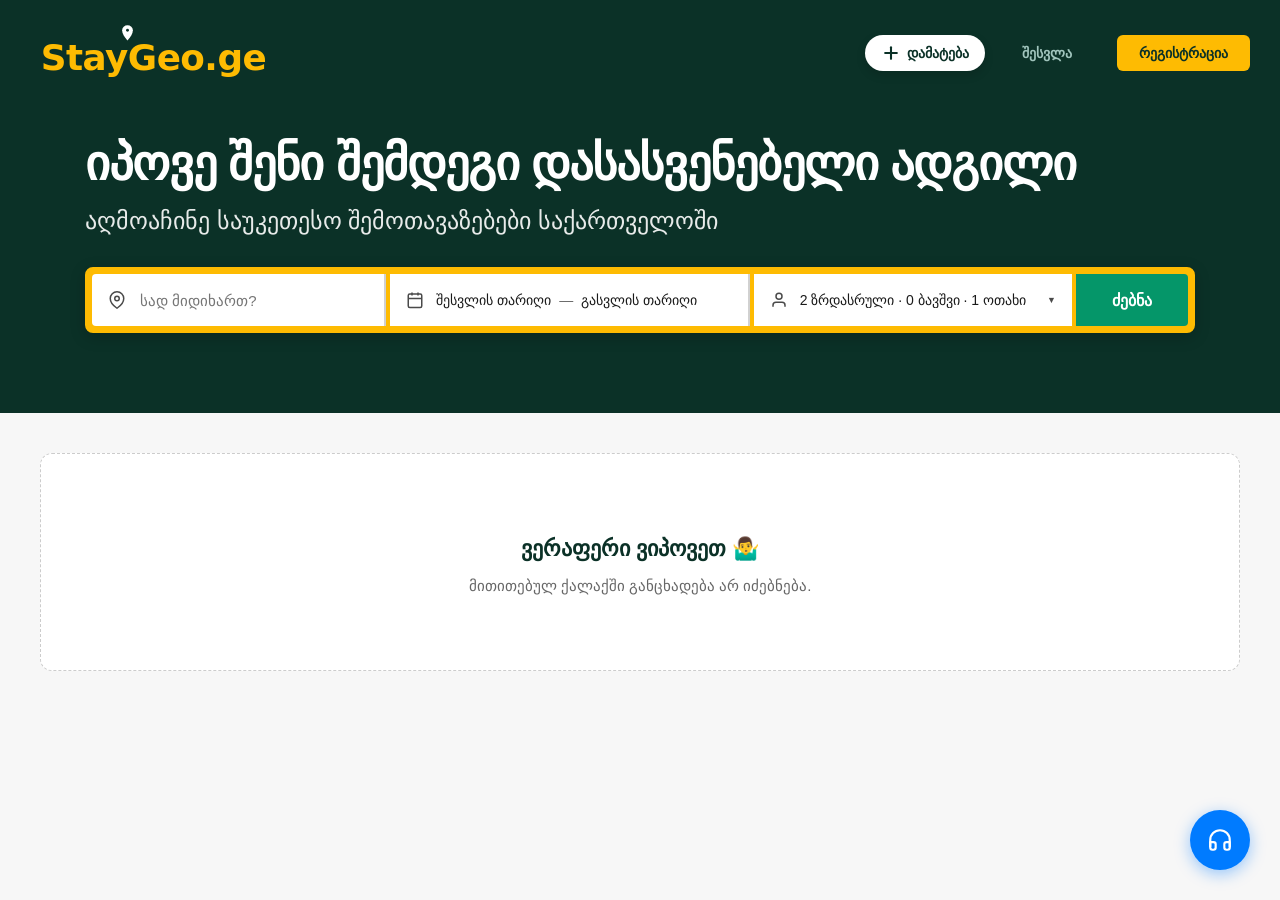
==== commit 9cd08acc: "შენი კომენტარი" ====
--- a/index.html
+++ b/index.html
@@ -193,110 +193,8 @@
         </div>
     </div>
 
-<script>
-document.addEventListener("DOMContentLoaded", () => {
-    console.log("🎧 დახმარების ცენტრის სკრიპტი წარმატებით ჩაიტვირთა!");
-
-    const helpBtn = document.getElementById('helpBtn');
-    const helpPopup = document.getElementById('helpPopup');
-    const closeHelpBtn = document.getElementById('closeHelpBtn');
-    const helpForm = document.getElementById('helpForm');
-    const helpQuestion = document.getElementById('helpQuestion');
-    const fileUpload = document.getElementById('fileUpload');
-    const filePreviewContainer = document.getElementById('filePreviewContainer');
-    const fileNameDisplay = document.getElementById('fileNameDisplay');
-    const removeFileBtn = document.getElementById('removeFileBtn');
-
-    if (!helpBtn || !helpPopup) {
-        console.error("❌ შეცდომა: HTML ელემენტები 'helpBtn' ან 'helpPopup' ვერ მოიძებნა!");
-        return;
-    }
-
-    helpBtn.addEventListener('click', (e) => {
-        e.stopPropagation();
-        helpPopup.classList.toggle('active');
-    });
-
-    closeHelpBtn.addEventListener('click', () => {
-        helpPopup.classList.remove('active');
-    });
-
-    document.addEventListener('click', (e) => {
-        if (!helpPopup.contains(e.target) && e.target !== helpBtn) {
-            helpPopup.classList.remove('active');
-        }
-    });
-
-    fileUpload.addEventListener('change', () => {
-        if (fileUpload.files.length > 0) {
-            fileNameDisplay.textContent = `📎 ${fileUpload.files[0].name}`;
-            filePreviewContainer.style.display = 'flex';
-        }
-    });
-
-    removeFileBtn.addEventListener('click', () => {
-        fileUpload.value = '';
-        filePreviewContainer.style.display = 'none';
-        fileNameDisplay.textContent = '';
-    });
-
-    helpForm.addEventListener('submit', (e) => {
-        e.preventDefault();
-        alert("✅ თქვენი შეტყობინება წარმატებით გაიგზავნა!");
-        helpQuestion.value = '';
-        fileUpload.value = '';
-        filePreviewContainer.style.display = 'none';
-        helpPopup.classList.remove('active');
-    });
-});
-
-window.addEventListener('DOMContentLoaded', () => {
-    const isLoggedIn = localStorage.getItem('isLoggedIn') === 'true';
-    const guestLinks = document.getElementById('guestLinks');
-    const userProfile = document.getElementById('userProfile');
-    const addListingBtn = document.getElementById('addListingBtn');
-
-    // UI-ის მართვა
-    if (isLoggedIn) {
-        if (guestLinks) guestLinks.style.display = 'none';
-        if (userProfile) userProfile.style.setProperty('display', 'inline-block', 'important');
-    } else {
-        if (guestLinks) guestLinks.style.display = 'contents';
-        if (userProfile) userProfile.style.display = 'none';
-    }
-
-    // პლიუს ღილაკის ლოგიკა
-    if (addListingBtn) {
-        addListingBtn.addEventListener('click', () => {
-            if (isLoggedIn) {
-                window.location.href = 'add-listing.html';
-            } else {
-                alert('გთხოვთ გაიაროთ რეგისტრაცია (ან შეხვიდეთ სისტემაში) განცხადების დასამატებლად.');
-            }
-        });
-    }
-
-    window.addEventListener('click', () => {
-        const dropdown = document.getElementById('profileDropdown');
-        if (dropdown) dropdown.style.display = 'none';
-    });
-});
-
-function toggleDropdown(event) {
-    event.stopPropagation();
-    const dropdown = document.getElementById('profileDropdown');
-    if (dropdown) {
-        dropdown.style.display = dropdown.style.display === 'none' ? 'block' : 'none';
-    }
-}
-
-function logoutUser() {
-    localStorage.removeItem('isLoggedIn');
-    window.location.reload();
-}
-</script>
-    
     <script src="script.js"></script>
+    <script src="help-script.js"></script>
 
 </body>
 </html>
--- a/css/style.css
+++ b/css/style.css
@@ -379,7 +379,6 @@
   transition: opacity 0.2s ease;
 }
 
-/* კურსორის მიტანისას ოდნავ რბილი ეფექტი */
 .logo-link:hover {
   opacity: 0.9;
 }
@@ -598,7 +597,6 @@
   background-color: #e0a502;
 }
 
-/* პლიუს ღილაკის სტილი */
 .add-listing-btn {
   display: flex;
   align-items: center;
@@ -635,11 +633,9 @@
   }
 }
 
-/* <-- ეს ბოლო ფრჩხილი აუცილებელია, რომ SCSS არ გატყდეს! */
 /* =========================================
-   მთავარი გვერდის რესპონსიულობა და დიზაინის კორექცია (განახლებული)
+   მთავარი გვერდის რესპონსიულობა და დიზაინის კორექცია
    ========================================= */
-/* 1. საძიებო ზოლის სქელი ჩარჩოები (დესკტოპზე და მობილურზე) */
 .sg-search-bar-box {
   border: 3px solid #febb02 !important;
   border-radius: 12px;
@@ -654,28 +650,26 @@
   border-right: none !important;
 }
 
-/* 2. მობილურის ეკრანის (768px-მდე) ადაპტაცია - სპეციალური ფიქსით ღილაკისთვის */
 @media (max-width: 768px) {
   .sg-header-nav {
-    padding: 10px !important; /* კიდევ უფრო შევამცირეთ padding-ი */
+    padding: 10px !important;
   }
   .logo-link svg {
-    width: 150px !important; /* ლოგო კიდევ დავაპატარავეთ */
+    width: 150px !important;
     height: 38px !important;
   }
   .nav-links {
-    gap: 5px !important; /* მინიმალური დაშორება ღილაკებს შორის */
+    gap: 5px !important;
   }
   .login-btn, .register-btn {
-    padding: 5px 8px !important; /* მაქსიმალურად შევამცირეთ padding-ი */
-    font-size: 11px !important; /* ტექსტი დავაპატარავეთ 11px-მდე, რომ ჩაეტიოს */
+    padding: 5px 8px !important;
+    font-size: 11px !important;
     border-radius: 5px !important;
-    white-space: nowrap !important; /* ვუკრძალავთ ტექსტს გადატანას */
-    overflow: visible !important; /* ვრთავთ clipping-ს */
-  }
-  /* მთავარი ტექსტის (Hero) დაპატარავება მობილურზე */
+    white-space: nowrap !important;
+    overflow: visible !important;
+  }
   .sg-hero-title {
-    font-size: 22px !important; /* ცოტა კიდევ დავაპატარავეთ */
+    font-size: 22px !important;
     margin-top: 15px !important;
     line-height: 1.3 !important;
     padding: 0 10px;
@@ -685,7 +679,6 @@
     padding: 0 10px;
     margin-bottom: 20px !important;
   }
-  /* საძიებო ზოლის განლაგება მობილურზე (ერთმანეთის ქვეშ) */
   .sg-search-inner-form {
     flex-direction: column !important;
   }
@@ -743,27 +736,23 @@
   transform: translateY(-2px);
 }
 
-/* კომპაქტური ბარათები "ჩემი განცხადებები"-სთვის */
 .listings-grid {
-  grid-template-columns: repeat(auto-fill, minmax(250px, 1fr)); /* 300-დან 250-ზე ჩამოვედით */
+  grid-template-columns: repeat(auto-fill, minmax(250px, 1fr));
   gap: 20px;
 }
 
 .listing-card .card-image {
   height: 160px;
 }
-.listing-card { /* ფოტოს ზომა დავაპატარავეთ */ }
 .listing-card .card-content {
   padding: 15px;
 }
 .listing-card .card-title {
   font-size: 16px;
 }
-.listing-card { /* სათაური დავაპატარავეთ */ }
 .listing-card .price {
   font-size: 18px;
 }
-.listing-card { /* ფასი დავაპატარავეთ */ }
 
 /* =========================================
    🏡 განცხადებების გრიდი და ბარათები
@@ -977,7 +966,8 @@
   align-items: center;
   gap: 8px;
 }
-.details-content-split .right-sidebar .booking-card {
+
+.right-sidebar .booking-card {
   background: white;
   padding: 25px;
   border-radius: 16px;
@@ -986,45 +976,314 @@
   position: sticky;
   top: 20px;
 }
-.details-content-split .right-sidebar .booking-card .price-header {
+.right-sidebar .booking-card .price-header {
   margin-bottom: 20px;
 }
-.details-content-split .right-sidebar .booking-card .price-header .price-val {
+.right-sidebar .booking-card .price-header .price-val {
   font-size: 32px;
   font-weight: 900;
   color: #0b3127;
 }
-.details-content-split .right-sidebar .booking-card .price-header .price-night {
+.right-sidebar .booking-card .price-header .price-night {
   font-size: 16px;
   color: #666;
   font-weight: 500;
 }
-.details-content-split .right-sidebar .booking-card hr {
+.right-sidebar .booking-card hr {
   border: 0;
   height: 1px;
   background: #eaeaea;
   margin: 20px 0;
 }
-.details-content-split .right-sidebar .booking-card .contact-btn {
-  width: 100%;
-  background: #febb02;
-  color: #0b3127;
+.right-sidebar .booking-card .date-input {
+  width: 100%;
+  padding: 12px;
+  border: 1px solid #ddd;
+  border-radius: 8px;
+  font-family: inherit;
+  outline: none;
+  transition: 0.2s;
+  background: #fafafa;
+  box-sizing: border-box;
+}
+.right-sidebar .booking-card .date-input:focus {
+  border-color: #0b3127;
+  background: #fff;
+  box-shadow: 0 0 0 3px rgba(11, 49, 39, 0.1);
+}
+.right-sidebar .booking-card .pay-online-btn {
+  width: 100%;
+  background: #0b3127;
+  color: #febb02;
   border: none;
   padding: 15px;
-  font-size: 16px;
+  font-size: 15px;
   font-weight: 800;
   border-radius: 8px;
   cursor: pointer;
   transition: 0.2s;
 }
-.details-content-split .right-sidebar .booking-card .contact-btn:hover {
-  background: #e0a502;
+.right-sidebar .booking-card .pay-online-btn:hover {
+  background: #154a3c;
   transform: translateY(-2px);
 }
-.details-content-split .right-sidebar .booking-card .safe-text {
+.right-sidebar .booking-card .pay-cash-btn {
+  width: 100%;
+  background: #f4f7f6;
+  color: #0b3127;
+  border: 1px solid #eaeaea;
+  padding: 15px;
+  font-size: 15px;
+  font-weight: 800;
+  border-radius: 8px;
+  cursor: pointer;
+  transition: 0.2s;
+}
+.right-sidebar .booking-card .pay-cash-btn:hover {
+  background: #e6eaea;
+  transform: translateY(-2px);
+}
+.right-sidebar .booking-card .safe-text {
   text-align: center;
   font-size: 13px;
   color: #888;
   margin-top: 15px;
   font-weight: 500;
+}
+
+/* =========================================
+   🖼️ ფოტოების გალერეის ღილაკების ფიქსი (მთავარზე დაყენება და წაშლა)
+   ========================================= */
+.img-thumb-box {
+  position: relative; /* ეს აუცილებელია, რომ აბსოლუტური პოზიციის შვილები დაიკავოს */
+}
+.img-thumb-box img {
+  position: relative;
+  z-index: 1; /* სურათი მიდის ქვემოთ */
+}
+.img-thumb-box .remove-btn,
+.img-thumb-box .set-main-btn,
+.img-thumb-box .main-badge {
+  position: absolute;
+  z-index: 999 !important; /* ღილაკები ამოდის სურათის ზემოთ! */
+}
+
+/* =========================================
+   🏡 განცხადების დეტალური გვერდის (details.html) განახლებული სტილები
+   ========================================= */
+.listing-details-page {
+  background-color: #FDF9F3;
+}
+
+.details-header-nav {
+  background-color: #0b3127;
+  padding: 10px 20px;
+  box-shadow: 0 4px 12px rgba(0, 0, 0, 0.15);
+  position: fixed;
+  top: 0;
+  left: 0;
+  width: 100%;
+  z-index: 1000;
+  box-sizing: border-box;
+  transition: all 0.3s ease;
+}
+.details-header-nav .details-header-container {
+  max-width: 1200px;
+  margin: 0 auto;
+  display: flex;
+  align-items: center;
+  justify-content: flex-start;
+  gap: 30px;
+}
+.details-header-nav .details-header-container .logo-link {
+  display: inline-flex;
+  align-items: center;
+  text-decoration: none;
+}
+.details-header-nav .details-header-container .logo-link .header-logo {
+  height: 55px;
+  width: auto;
+  -o-object-fit: contain;
+     object-fit: contain;
+  transition: transform 0.2s ease;
+}
+.details-header-nav .details-header-container .logo-link .header-logo:hover {
+  transform: scale(1.02);
+}
+.details-header-nav .details-header-container .back-link {
+  color: #ffffff;
+  text-decoration: none;
+  font-size: 14px;
+  font-weight: 500;
+  opacity: 0.9;
+  transition: 0.2s;
+}
+.details-header-nav .details-header-container .back-link:hover {
+  opacity: 1;
+  color: #febb02;
+}
+
+.sg-details-container {
+  max-width: 1200px;
+  margin: 120px auto 40px auto;
+  padding: 0 20px;
+}
+
+.details-main-content {
+  display: grid;
+  grid-template-columns: 2fr 1fr;
+  gap: 40px;
+}
+@media (max-width: 900px) {
+  .details-main-content {
+    grid-template-columns: 1fr;
+  }
+}
+
+.right-sidebar .booking-card {
+  background: white;
+  padding: 25px;
+  border-radius: 16px;
+  border: 1px solid #eaeaea;
+  box-shadow: 0 10px 30px rgba(0, 0, 0, 0.08);
+  position: relative;
+  top: 0;
+  /* ⚡ თუ ოდნავ კიდევ ზემოთ/ქვემოთ დაგჭირდება, მხოლოდ ეს 65px შეცვალე (მაგ: 60px, 70px...) */
+  margin-top: 120px;
+}
+.right-sidebar .booking-card .price-header {
+  margin-bottom: 20px;
+}
+.right-sidebar .booking-card .price-header .price-val {
+  font-size: 32px;
+  font-weight: 900;
+  color: #0b3127;
+}
+.right-sidebar .booking-card .price-header .price-night {
+  font-size: 16px;
+  color: #666;
+  font-weight: 500;
+}
+.right-sidebar .booking-card .booking-form .form-group {
+  margin-bottom: 15px;
+}
+.right-sidebar .booking-card .booking-form .form-group label {
+  font-size: 12px;
+  color: #94a3b8;
+  margin-bottom: 6px;
+  display: block;
+  font-weight: 600;
+}
+.right-sidebar .booking-card .date-input {
+  width: 100%;
+  padding: 12px;
+  border: 1px solid #ddd;
+  border-radius: 8px;
+  font-family: inherit;
+  outline: none;
+  transition: 0.2s;
+  background: #fafafa;
+  box-sizing: border-box;
+}
+.right-sidebar .booking-card .date-input:focus {
+  border-color: #0b3127;
+  background: #fff;
+  box-shadow: 0 0 0 3px rgba(11, 49, 39, 0.1);
+}
+.right-sidebar .booking-card hr {
+  border: 0;
+  height: 1px;
+  background: #eaeaea;
+  margin: 20px 0;
+}
+.right-sidebar .booking-card .price-details {
+  font-size: 14px;
+  color: #555;
+  margin-bottom: 15px;
+}
+.right-sidebar .booking-card .price-details p {
+  margin: 0 0 8px 0;
+  display: flex;
+  justify-content: space-between;
+}
+.right-sidebar .booking-card .total-price {
+  font-size: 18px;
+  font-weight: 800;
+  color: #0b3127;
+  margin-bottom: 20px;
+  padding-top: 15px;
+  border-top: 1px solid #eaeaea;
+}
+.right-sidebar .booking-card .pay-online-btn {
+  width: 100%;
+  background: #0b3127;
+  color: #febb02;
+  border: none;
+  padding: 15px;
+  font-size: 15px;
+  font-weight: 800;
+  border-radius: 8px;
+  cursor: pointer;
+  transition: 0.2s;
+  display: flex;
+  align-items: center;
+  justify-content: center;
+  gap: 8px;
+  margin-bottom: 10px;
+}
+.right-sidebar .booking-card .pay-online-btn:hover {
+  background: #154a3c;
+  transform: translateY(-2px);
+}
+.right-sidebar .booking-card .pay-cash-btn {
+  width: 100%;
+  background: #ffffff;
+  color: #0b3127;
+  border: 2px solid #0b3127;
+  padding: 15px;
+  font-size: 15px;
+  font-weight: 800;
+  border-radius: 8px;
+  cursor: pointer;
+  transition: 0.2s;
+  display: flex;
+  align-items: center;
+  justify-content: center;
+  gap: 8px;
+}
+.right-sidebar .booking-card .pay-cash-btn:hover {
+  background: #f4f7f6;
+  transform: translateY(-2px);
+}
+.right-sidebar .booking-card .safe-text {
+  text-align: center;
+  font-size: 12px;
+  color: #888;
+  margin-top: 15px;
+  font-weight: 500;
+  line-height: 1.3;
+}
+
+/* =========================================
+   ჩემი განცხადებების (my-listings.html) ფიქსი
+   ========================================= */
+.my-listings-container {
+  max-width: 1200px;
+  /* ⚡ მთავარი ფიქსი: 120px დაშორება ზემოდან, რომ ჰედერის ქვეშ არ შეძვრეს */
+  margin: 120px auto 40px auto;
+  padding: 0 20px;
+}
+
+/* სათაურის ოდნავი გალამაზება (თუ დაგჭირდება) */
+.my-listings-header {
+  margin-bottom: 30px;
+}
+.my-listings-header h1 {
+  color: #0b3127;
+  font-size: 28px;
+  margin-bottom: 10px;
+}
+.my-listings-header p {
+  color: #666;
+  font-size: 15px;
 }/*# sourceMappingURL=style.css.map */
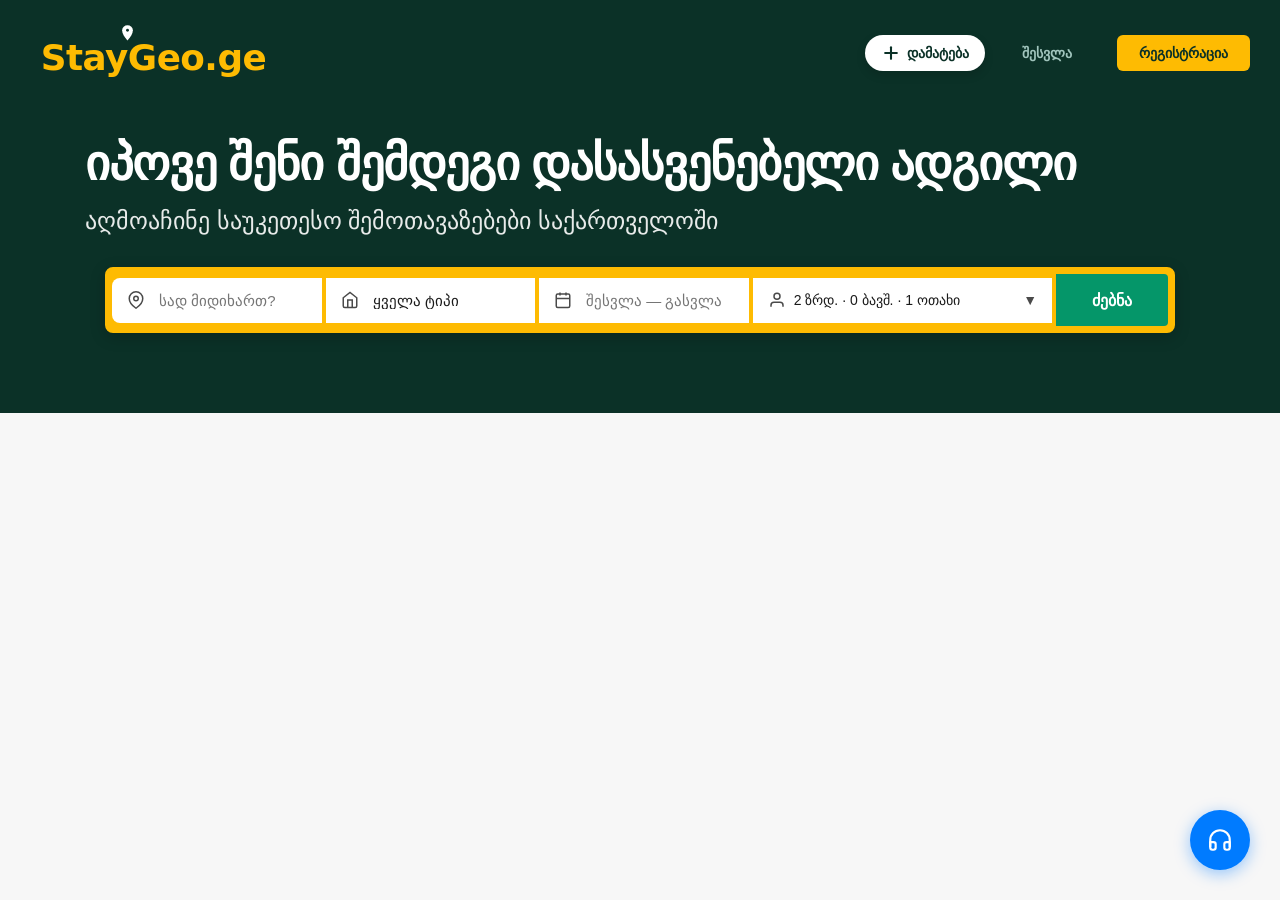
==== commit 7a825e73: "update" ====
--- a/index.html
+++ b/index.html
@@ -5,6 +5,126 @@
     <meta name="viewport" content="width=device-width, initial-scale=1.0">
     <title>StayGeo.ge - იპოვე შენი შემდეგი დასასვენებელი ადგილი</title>
     <link rel="stylesheet" href="css/style.css">
+    <link rel="stylesheet" href="https://cdn.jsdelivr.net/npm/flatpickr/dist/flatpickr.min.css">
+    
+    <style>
+        .sg-search-bar-box {
+            background: #febb02; 
+            padding: 4px; 
+            border-radius: 12px; 
+            box-shadow: 0 4px 15px rgba(0,0,0,0.1); 
+            width: 100%; 
+            max-width: 1100px; 
+            margin: 0 auto;
+            box-sizing: border-box;
+        }
+
+        .sg-search-inner-form {
+            display: flex; 
+            width: 100%; 
+            background: #febb02; 
+            gap: 2px; 
+            border-radius: 8px; 
+        }
+
+        .sg-search-item {
+            flex: 1; 
+            min-width: 0; 
+            position: relative; 
+            display: flex; 
+            align-items: center; 
+            padding: 0 15px;
+            height: 45px; 
+            min-height: 45px;
+            background: white; 
+            box-sizing: border-box;
+        }
+
+        .sg-search-item:first-child {
+            border-radius: 8px 0 0 8px;
+        }
+
+        .sg-search-item-guests {
+            flex: 1.5;
+            cursor: pointer;
+        }
+
+        .sg-main-input {
+            width: 100%; 
+            height: 100%; 
+            padding-left: 32px; 
+            border: none; 
+            background: transparent;
+            outline: none; 
+            font-weight: bold; 
+            color: #333; 
+            text-overflow: ellipsis; 
+            font-size: 15px; 
+        }
+
+        .sg-guests-val {
+            font-size: 15px; 
+            font-weight: bold;
+            color: #333;
+            text-overflow: ellipsis; 
+            overflow: hidden; 
+            white-space: nowrap;
+        }
+
+        .sg-main-search-btn {
+            flex: 0 0 auto;
+            height: 45px; 
+            min-height: 45px;
+            padding: 0 35px; 
+            margin: 0; 
+            border: none; 
+            font-size: 16px; 
+            cursor: pointer;
+            background: #00c853; 
+            color: white;
+            font-weight: bold;
+            border-radius: 0 8px 8px 0; 
+        }
+
+        .sg-block-icon {
+            position: absolute; 
+            left: 15px; 
+            top: 50%; 
+            transform: translateY(-50%); 
+            pointer-events: none;
+            display: flex;
+            align-items: center;
+        }
+
+        @media (max-width: 992px) {
+            .sg-search-inner-form {
+                flex-direction: column; 
+            }
+            .sg-search-item {
+                width: 100% !important;
+                height: 48px !important; 
+                min-height: 48px !important;
+                flex: none !important; 
+                border-radius: 0 !important; 
+            }
+            .sg-search-item:first-child {
+                border-radius: 8px 8px 0 0 !important;
+            }
+            .sg-main-search-btn {
+                width: 100% !important;
+                height: 48px !important; 
+                min-height: 48px !important;
+                flex: none !important;
+                border-radius: 0 0 8px 8px !important;
+            }
+            .sg-guests-dropdown {
+                width: 100% !important; 
+                top: 100% !important;
+                right: 0 !important;
+                left: 0 !important;
+            }
+        }
+    </style>
 </head>
 <body>
 
@@ -53,15 +173,15 @@
 
                     <div id="userProfile" style="display: none; position: relative; cursor: pointer;">
                         <div onclick="toggleDropdown(event)">
-                            <svg width="40" height="40" viewBox="0 0 24 24" style="border: 2px solid #00c853; border-radius: 50%; background-color: #ffffff; display: block;">
-                                <path fill="#808080" d="M12 12c2.21 0 4-1.79 4-4s-1.79-4-4-4-4 1.79-4 4 1.79 4 4 4zm0 2c-2.67 0-8 1.34-8 4v2h16v-2c0-2.66-5.33-4-8-4z"/>
-                            </svg>
+                            <img id="headerAvatarDisplay" src="" alt="" width="40" height="40" style="border-radius: 50%; background-color: #ffffff; display: block; object-fit: cover;">
                         </div>
                         
                         <div id="profileDropdown" style="display: none; position: absolute; right: 0; top: 50px; background: #1a1a1a; border: 1px solid #333; padding: 12px; min-width: 150px; border-radius: 8px; z-index: 1000;">
                             <span style="color: white; font-weight: bold; display: block; margin-bottom: 8px; font-family: sans-serif; font-size: 14px;">აქაუნთი</span>
                             <hr style="border: 0; height: 1px; background: #333; margin: 8px 0;">
                             
+                            <button onclick="window.location.href='profile.html'" style="width: 100%; background: transparent; color: white; border: 1px solid #555; padding: 8px; border-radius: 5px; cursor: pointer; font-weight: bold; font-size: 13px; margin-bottom: 8px; transition: background 0.2s;" onmouseover="this.style.background='#333'" onmouseout="this.style.background='transparent'">ჩემი პროფილი</button>
+                            
                             <button onclick="window.location.href='my-listings.html'" style="width: 100%; background: #0b3127; color: #febb02; border: 1px solid #febb02; padding: 8px; border-radius: 5px; cursor: pointer; font-weight: bold; font-size: 13px; margin-bottom: 8px; transition: background 0.2s;" onmouseover="this.style.background='#1a5142'" onmouseout="this.style.background='#0b3127'">ჩემი განცხადებები</button>
                             
                             <button onclick="logoutUser()" style="width: 100%; background: #ff3b30; color: white; border: none; padding: 8px; border-radius: 5px; cursor: pointer; font-weight: bold; font-size: 13px; transition: background 0.2s;" onmouseover="this.style.background='#cc2f26'" onmouseout="this.style.background='#ff3b30'">გამოსვლა</button>
@@ -75,11 +195,12 @@
             <h1 class="sg-hero-title">იპოვე შენი შემდეგი დასასვენებელი ადგილი</h1>
             <p class="sg-hero-subtitle">აღმოაჩინე საუკეთესო შემოთავაზებები საქართველოში</p>
             
-            <div class="sg-search-zone">
+            <div class="sg-search-zone" style="width: 100%; padding: 0 20px; box-sizing: border-box;">
+                
                 <div class="sg-search-bar-box">
                     <form class="sg-search-inner-form" onsubmit="event.preventDefault();">
                         
-                        <div class="sg-input-block sg-block-dest" id="sgDestBlock">
+                        <div class="sg-search-item sg-block-dest" id="sgDestBlock">
                             <span class="sg-block-icon">
                                 <svg width="18" height="18" viewBox="0 0 24 24" fill="none" stroke="#4a4a4a" stroke-width="2"><path d="M21 10c0 7-9 13-9 13s-9-6-9-13a9 9 0 0 1 18 0z"></path><circle cx="12" cy="10" r="3"></circle></svg>
                             </span>
@@ -87,59 +208,64 @@
                             <div class="sg-location-dropdown" id="sgLocDropdown"></div>
                         </div>
 
-                        <div class="sg-input-block sg-block-date" id="sgDateBlock">
+                        <div class="sg-search-item">
+                            <span class="sg-block-icon">
+                                <svg width="18" height="18" viewBox="0 0 24 24" fill="none" stroke="#4a4a4a" stroke-width="2"><path d="M3 9l9-7 9 7v11a2 2 0 0 1-2 2H5a2 2 0 0 1-2-2z"></path><polyline points="9 22 9 12 15 12 15 22"></polyline></svg>
+                            </span>
+                            <select id="sgTypeInput" class="sg-main-input" style="-webkit-appearance: none; appearance: none; cursor: pointer;">
+                                <option value="all">ყველა ტიპი</option>
+                                <option value="cottage">კოტეჯი / აგარაკი</option>
+                                <option value="apartment">ბინა</option>
+                                <option value="hotel">სასტუმრო</option>
+                            </select>
+                        </div>
+
+                        <div class="sg-search-item sg-block-date" id="sgDateBlock">
                             <span class="sg-block-icon">
                                 <svg width="18" height="18" viewBox="0 0 24 24" fill="none" stroke="#4a4a4a" stroke-width="2"><rect x="3" y="4" width="18" height="18" rx="2" ry="2"></rect><line x1="16" y1="2" x2="16" y2="6"></line><line x1="8" y1="2" x2="8" y2="6"></line><line x1="3" y1="10" x2="21" y2="10"></line></svg>
                             </span>
-                            <div class="sg-date-labels">
-                                <span id="sgCheckInLabel">შესვლის თარიღი</span>
-                                <span class="sg-date-sep">—</span>
-                                <span id="sgCheckOutLabel">გასვლის თარიღი</span>
+                            <input type="text" id="searchDates" placeholder="შესვლა — გასვლა" class="sg-main-input" style="cursor: pointer;">
+                        </div>
+
+                        <div class="sg-search-item sg-search-item-guests sg-block-guests" id="sgGuestsBlock">
+                            <div style="display: flex; justify-content: space-between; align-items: center; width: 100%;">
+                                <div style="display: flex; align-items: center; gap: 8px; overflow: hidden; white-space: nowrap;">
+                                    <svg width="18" height="18" viewBox="0 0 24 24" fill="none" stroke="#4a4a4a" stroke-width="2"><path d="M20 21v-2a4 4 0 0 0-4-4H8a4 4 0 0 0-4 4v2"></path><circle cx="12" cy="7" r="4"></circle></svg>
+                                    <span class="sg-guests-val" id="sgGuestsDisplay">2 ზრდ. · 0 ბავშ. · 1 ოთახი</span>
+                                </div>
+                                <span class="sg-chevron-down" style="font-size: 14px; margin-left: 5px; color: #4a4a4a;">▼</span>
                             </div>
 
-                            <div class="sg-exact-calendar-pop" id="sgCalPop">
-                                <div class="sg-pop-months-flex" id="sgCalMonthsContainer"></div>
-                            </div>
-                        </div>
-
-                        <div class="sg-input-block sg-block-guests" id="sgGuestsBlock">
-                            <div class="sg-guests-left">
-                                <span class="sg-block-icon">
-                                    <svg width="18" height="18" viewBox="0 0 24 24" fill="none" stroke="#4a4a4a" stroke-width="2"><path d="M20 21v-2a4 4 0 0 0-4-4H8a4 4 0 0 0-4 4v2"></path><circle cx="12" cy="7" r="4"></circle></svg>
-                                </span>
-                                <span class="sg-guests-val" id="sgGuestsDisplay">2 ზრდასრული · 0 ბავშვი · 1 ოთახი</span>
-                            </div>
-                            <span class="sg-chevron-down">▼</span>
-
-                            <div class="sg-guests-dropdown" id="sgGuestsDropdown">
-                                <div class="sg-dropdown-row">
-                                    <span class="sg-row-label">ზრდასრული</span>
-                                    <div class="sg-counter-box">
-                                        <button type="button" class="sg-counter-btn" id="btnAdultMinus">-</button>
-                                        <span class="sg-counter-value" id="valAdults">2</span>
-                                        <button type="button" class="sg-counter-btn" id="btnAdultPlus">+</button>
+                            <div class="sg-guests-dropdown" id="sgGuestsDropdown" style="display: none; position: absolute; top: calc(100% + 5px); right: 0; width: 320px; background: white; border: 1px solid #ddd; border-radius: 8px; padding: 20px; box-shadow: 0 4px 15px rgba(0,0,0,0.1); z-index: 100; cursor: default;">
+                                <div class="sg-dropdown-row" style="display: flex; justify-content: space-between; align-items: center; margin-bottom: 15px;">
+                                    <span class="sg-row-label" style="font-weight: bold; font-size: 15px;">ზრდასრული</span>
+                                    <div class="sg-counter-box" style="display: flex; align-items: center; gap: 10px;">
+                                        <button type="button" class="sg-counter-btn" id="btnAdultMinus" style="width: 32px; height: 32px; border-radius: 50%; border: 1px solid #ccc; background: white; cursor: pointer; font-weight: bold; font-size: 16px;">-</button>
+                                        <span class="sg-counter-value" id="valAdults" style="font-weight: bold; width: 25px; text-align: center; font-size: 16px;">2</span>
+                                        <button type="button" class="sg-counter-btn" id="btnAdultPlus" style="width: 32px; height: 32px; border-radius: 50%; border: 1px solid #ccc; background: white; cursor: pointer; font-weight: bold; font-size: 16px;">+</button>
                                     </div>
                                 </div>
-                                <div class="sg-dropdown-row">
-                                    <span class="sg-row-label">ბავშვი</span>
-                                    <div class="sg-counter-box">
-                                        <button type="button" class="sg-counter-btn" id="btnChildMinus">-</button>
-                                        <span class="sg-counter-value" id="valChildren">0</span>
-                                        <button type="button" class="sg-counter-btn" id="btnChildPlus">+</button>
+                                <div class="sg-dropdown-row" style="display: flex; justify-content: space-between; align-items: center; margin-bottom: 15px;">
+                                    <span class="sg-row-label" style="font-weight: bold; font-size: 15px;">ბავშვი</span>
+                                    <div class="sg-counter-box" style="display: flex; align-items: center; gap: 10px;">
+                                        <button type="button" class="sg-counter-btn" id="btnChildMinus" style="width: 32px; height: 32px; border-radius: 50%; border: 1px solid #ccc; background: white; cursor: pointer; font-weight: bold; font-size: 16px;">-</button>
+                                        <span class="sg-counter-value" id="valChildren" style="font-weight: bold; width: 25px; text-align: center; font-size: 16px;">0</span>
+                                        <button type="button" class="sg-counter-btn" id="btnChildPlus" style="width: 32px; height: 32px; border-radius: 50%; border: 1px solid #ccc; background: white; cursor: pointer; font-weight: bold; font-size: 16px;">+</button>
                                     </div>
                                 </div>
-                                <div class="sg-dropdown-row">
-                                    <span class="sg-row-label">ოთახი</span>
-                                    <div class="sg-counter-box">
-                                        <button type="button" class="sg-counter-btn" id="btnRoomMinus">-</button>
-                                        <span class="sg-counter-value" id="valRooms">1</span>
-                                        <button type="button" class="sg-counter-btn" id="btnRoomPlus">+</button>
+                                <div class="sg-dropdown-row" style="display: flex; justify-content: space-between; align-items: center;">
+                                    <span class="sg-row-label" style="font-weight: bold; font-size: 15px;">ოთახი</span>
+                                    <div class="sg-counter-box" style="display: flex; align-items: center; gap: 10px;">
+                                        <button type="button" class="sg-counter-btn" id="btnRoomMinus" style="width: 32px; height: 32px; border-radius: 50%; border: 1px solid #ccc; background: white; cursor: pointer; font-weight: bold; font-size: 16px;">-</button>
+                                        <span class="sg-counter-value" id="valRooms" style="font-weight: bold; width: 25px; text-align: center; font-size: 16px;">1</span>
+                                        <button type="button" class="sg-counter-btn" id="btnRoomPlus" style="width: 32px; height: 32px; border-radius: 50%; border: 1px solid #ccc; background: white; cursor: pointer; font-weight: bold; font-size: 16px;">+</button>
                                     </div>
                                 </div>
                             </div>
                         </div>
 
-                        <button type="submit" class="sg-main-search-btn">ძებნა</button>
+                        <button type="button" class="sg-main-search-btn" id="mainSearchBtn">ძებნა</button>
+                        
                     </form>
                 </div>
             </div>
@@ -166,35 +292,30 @@
             </div>
             <button class="close-popup" id="closeHelpBtn">&times;</button>
         </div>
-        
         <div class="popup-body">
             <p>მოგესალმებით! შეგიძლიათ აღწეროთ პრობლემა და საჭიროების შემთხვევაში ატვირთოთ ფოტო/სკრინშოტი.</p>
-            
             <form id="helpForm">
                 <textarea id="helpQuestion" placeholder="ჩაწერეთ თქვენი კითხვა..." required></textarea>
-                
                 <div id="filePreviewContainer" class="file-preview-container">
                     <span id="fileNameDisplay"></span>
                     <button type="button" id="removeFileBtn">&times;</button>
                 </div>
-
                 <div class="form-controls">
                     <label for="fileUpload" class="file-upload-label" title="ფაილის მიბმა">
-                        <svg viewBox="0 0 24 24" width="22" height="22" fill="none" stroke="currentColor" stroke-width="2" stroke-linecap="round" stroke-linejoin="round">
-                            <path d="M21.44 11.05l-9.19 9.19a6 6 0 0 1-8.49-8.49l9.19-9.19a4 4 0 0 1 5.66 5.66l-9.2 9.19a2 2 0 0 1-2.83-2.83l8.49-8.48"></path>
-                        </svg>
+                        <svg viewBox="0 0 24 24" width="22" height="22" fill="none" stroke="currentColor" stroke-width="2" stroke-linecap="round" stroke-linejoin="round"><path d="M21.44 11.05l-9.19 9.19a6 6 0 0 1-8.49-8.49l9.19-9.19a4 4 0 0 1 5.66 5.66l-9.2 9.19a2 2 0 0 1-2.83-2.83l8.49-8.48"></path></svg>
                         <span>მიაბით ფაილი</span>
                     </label>
                     <input type="file" id="fileUpload" accept="image/*,application/pdf" style="display: none;">
-                    
                     <button type="submit" class="send-btn">გაგზავნა</button>
                 </div>
             </form>
         </div>
     </div>
 
-    <script src="script.js"></script>
-    <script src="help-script.js"></script>
+    <script src="https://cdn.jsdelivr.net/npm/flatpickr"></script>
+    <script src="https://npmcdn.com/flatpickr/dist/l10n/ka.js"></script>
+    <script type="module" src="script.js"></script>
+    <script type="module" src="help-script.js"></script>
 
 </body>
 </html>
--- a/css/style.css
+++ b/css/style.css
@@ -1,4 +1,3 @@
-@charset "UTF-8";
 body {
   margin: 0;
   padding: 0;
@@ -633,9 +632,6 @@
   }
 }
 
-/* =========================================
-   მთავარი გვერდის რესპონსიულობა და დიზაინის კორექცია
-   ========================================= */
 .sg-search-bar-box {
   border: 3px solid #febb02 !important;
   border-radius: 12px;
@@ -698,9 +694,6 @@
     font-size: 16px !important;
   }
 }
-/* =========================================
-   ჩემი განცხადებების მართვის ღილაკები
-   ========================================= */
 .my-listing-actions {
   display: flex;
   gap: 10px;
@@ -754,9 +747,6 @@
   font-size: 18px;
 }
 
-/* =========================================
-   🏡 განცხადებების გრიდი და ბარათები
-   ========================================= */
 .listings-grid {
   display: grid;
   grid-template-columns: repeat(auto-fill, minmax(280px, 1fr));
@@ -852,9 +842,6 @@
   color: #888;
 }
 
-/* =========================================
-   🔍 დეტალური გვერდის (details.html) სტილები
-   ========================================= */
 .sg-details-container {
   max-width: 1200px;
   margin: 40px auto;
@@ -1051,26 +1038,20 @@
   font-weight: 500;
 }
 
-/* =========================================
-   🖼️ ფოტოების გალერეის ღილაკების ფიქსი (მთავარზე დაყენება და წაშლა)
-   ========================================= */
 .img-thumb-box {
-  position: relative; /* ეს აუცილებელია, რომ აბსოლუტური პოზიციის შვილები დაიკავოს */
+  position: relative;
 }
 .img-thumb-box img {
   position: relative;
-  z-index: 1; /* სურათი მიდის ქვემოთ */
+  z-index: 1;
 }
 .img-thumb-box .remove-btn,
 .img-thumb-box .set-main-btn,
 .img-thumb-box .main-badge {
   position: absolute;
-  z-index: 999 !important; /* ღილაკები ამოდის სურათის ზემოთ! */
-}
-
-/* =========================================
-   🏡 განცხადების დეტალური გვერდის (details.html) განახლებული სტილები
-   ========================================= */
+  z-index: 999 !important;
+}
+
 .listing-details-page {
   background-color: #FDF9F3;
 }
@@ -1148,7 +1129,6 @@
   box-shadow: 0 10px 30px rgba(0, 0, 0, 0.08);
   position: relative;
   top: 0;
-  /* ⚡ თუ ოდნავ კიდევ ზემოთ/ქვემოთ დაგჭირდება, მხოლოდ ეს 65px შეცვალე (მაგ: 60px, 70px...) */
   margin-top: 120px;
 }
 .right-sidebar .booking-card .price-header {
@@ -1264,17 +1244,12 @@
   line-height: 1.3;
 }
 
-/* =========================================
-   ჩემი განცხადებების (my-listings.html) ფიქსი
-   ========================================= */
 .my-listings-container {
   max-width: 1200px;
-  /* ⚡ მთავარი ფიქსი: 120px დაშორება ზემოდან, რომ ჰედერის ქვეშ არ შეძვრეს */
   margin: 120px auto 40px auto;
   padding: 0 20px;
 }
 
-/* სათაურის ოდნავი გალამაზება (თუ დაგჭირდება) */
 .my-listings-header {
   margin-bottom: 30px;
 }
